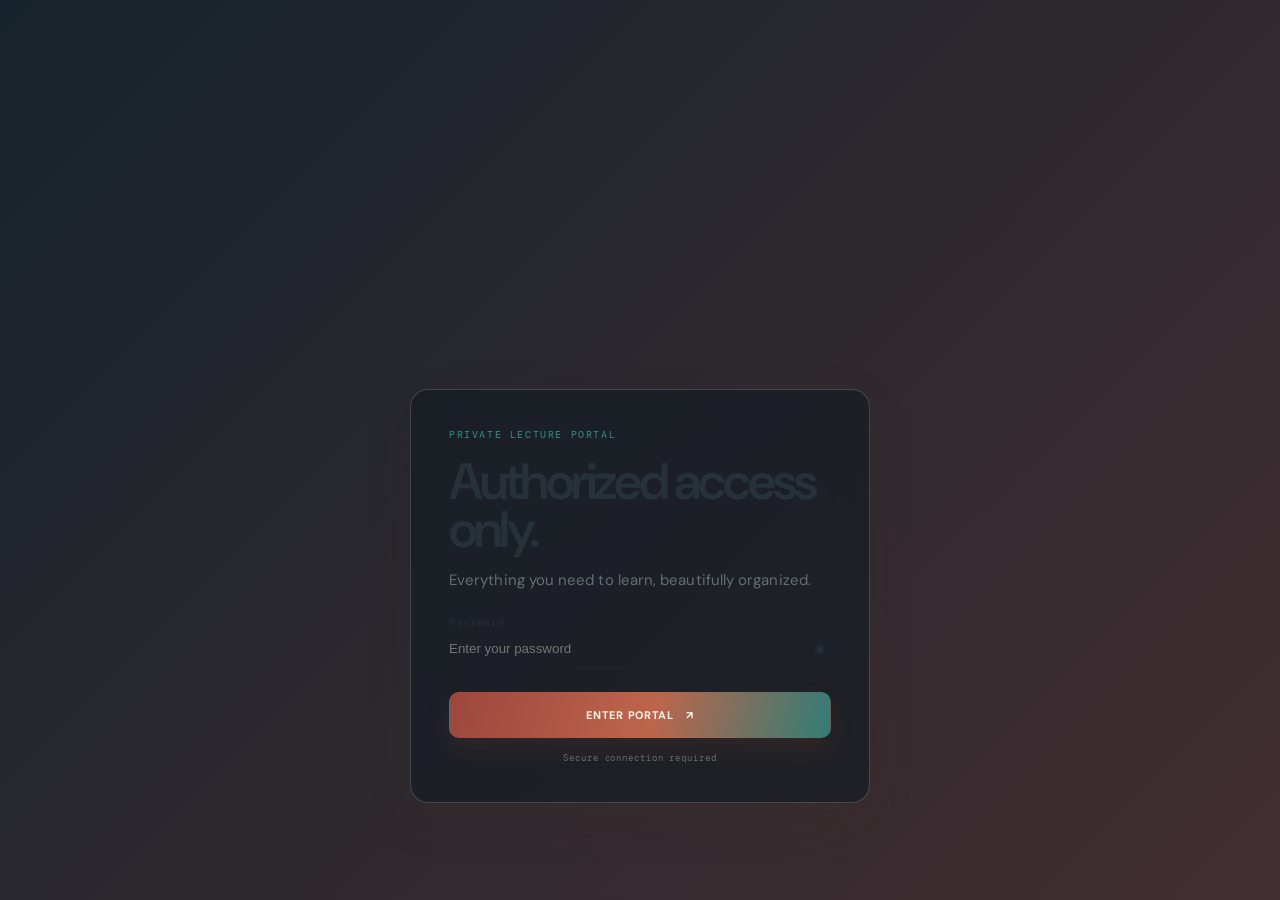
==== module-1.html @ 1e9fb11f "Add files via upload" ====
<!doctype html><html lang="en"><head><meta charset="utf-8"><meta name="viewport" content="width=device-width,initial-scale=1"><title>Module 1 — Lecture Hub</title><link rel="stylesheet" href="styles.css"></head><body data-category="MODULE 1"><nav class="nav"><a class="brand" href="index.html">LECTURE <i>HUB</i></a><button class="menu">☰</button><div class="nav-links"><a href="index.html">HOME</a><a class="active" href="module-1.html">MODULE 1</a><a href="module-2.html">MODULE 2</a><a href="module-3.html">MODULE 3</a><a href="workshops.html">WORKSHOPS</a><a href="optional-classes.html">OPTIONAL</a><a href="notes.html">NOTES</a><a href="contact.html">CONTACT</a><a href="admin.html">ADMIN</a></div></nav><main><header class="page-hero"><span class="eyebrow">LECTURE ARCHIVE / 01</span><h1>MODULE 1</h1><p class="lede">Explore every session in this learning module.</p></header><section class="catalog-controls"><input id="search" placeholder="Search lectures, instructors, dates…"><select id="status"><option>ALL</option><option>LIVE</option><option>UPCOMING</option><option>NEW</option><option>ARCHIVED</option></select><select id="sort"><option>Newest</option><option>Oldest</option><option>Lecture Name</option><option>Instructor</option></select><span id="found" class="found">Loading lectures</span></section><section class="section"><div id="lecture-grid" class="lecture-grid"></div></section></main><script src="api.js"></script><script src="auth.js"></script><script src="animations.js"></script><script src="app.js"></script><script>document.querySelector('.menu').onclick=()=>document.querySelector('.nav').classList.toggle('open')</script></body></html>
---- styles.css ----
@import url('https://fonts.googleapis.com/css2?family=DM+Mono:wght@400;500&family=DM+Sans:opsz,wght@9..40,400;9..40,500;9..40,600;9..40,700&display=swap');

:root{--bg:#161d24;--surface:rgba(28,38,47,.78);--surface-strong:#202c36;--text:#f0eadf;--muted:#a7b0ae;--line:rgba(221,224,211,.13);--accent:#e4a05f;--accent-deep:#c76f4e;--sea:#78b8ac;--shadow:0 20px 60px rgba(4,10,15,.25);color-scheme:dark}
*{box-sizing:border-box}html{scroll-behavior:smooth;background:var(--bg)}body{margin:0;min-width:320px;background:radial-gradient(75rem 40rem at 100% -15%,rgba(91,147,139,.24),transparent 55%),radial-gradient(55rem 34rem at -8% 30%,rgba(197,111,78,.2),transparent 55%),var(--bg);color:var(--text);font:15px/1.55 'DM Sans',system-ui,sans-serif;letter-spacing:.005em}body:before{content:"";position:fixed;inset:0;z-index:-1;opacity:.07;pointer-events:none;background-image:linear-gradient(90deg,transparent 49px,rgba(255,255,255,.6) 50px),linear-gradient(transparent 49px,rgba(255,255,255,.6) 50px);background-size:50px 50px;mask-image:linear-gradient(to bottom,#000,transparent 75%)}body[data-theme=light]{--bg:#eee7dc;--surface:rgba(250,246,237,.68);--surface-strong:#f7efe5;--text:#26313a;--muted:#63706f;--line:rgba(38,49,58,.14);--accent:#bd654b;--accent-deep:#9d463d;--sea:#327d76;--shadow:0 18px 48px rgba(61,47,34,.12);color-scheme:light;background:radial-gradient(75rem 40rem at 100% -15%,rgba(104,173,159,.24),transparent 55%),radial-gradient(55rem 34rem at -8% 30%,rgba(230,144,102,.2),transparent 55%),var(--bg)}
a{color:inherit}.site{overflow:hidden}.nav{position:sticky;top:12px;z-index:20;width:min(1240px,calc(100% - 32px));height:62px;margin:0 auto -62px;padding:0 16px 0 20px;display:flex;align-items:center;gap:18px;border:1px solid var(--line);border-radius:16px;background:color-mix(in srgb,var(--surface) 86%,transparent);box-shadow:0 10px 34px rgba(5,10,14,.14);backdrop-filter:blur(18px) saturate(110%)}.brand{text-decoration:none;font-size:14px;font-weight:700;letter-spacing:.09em;white-space:nowrap}.brand i{color:var(--accent);font-style:normal}.nav-links{display:flex;align-items:center;justify-content:flex-end;gap:2px;margin-left:auto}.nav-links a{padding:8px 9px;border-radius:8px;color:var(--muted);font-size:10px;font-weight:700;letter-spacing:.075em;text-decoration:none;transition:color .2s ease,background .2s ease}.nav-links a:hover{color:var(--text);background:rgba(228,160,95,.1)}.nav-links a.active{color:var(--text);background:linear-gradient(105deg,rgba(228,160,95,.2),rgba(120,184,172,.14))}.menu{display:none;color:var(--text);border:0;background:transparent;font-size:23px;line-height:1;cursor:pointer}.theme-control{position:relative;margin-left:4px}.theme-toggle{width:34px;height:34px;display:grid;place-items:center;border:1px solid var(--line);border-radius:9px;background:transparent;color:var(--text);cursor:pointer}.theme-popover{display:none;position:absolute;right:0;top:42px;width:130px;padding:6px;border:1px solid var(--line);border-radius:11px;background:var(--surface-strong);box-shadow:var(--shadow)}.theme-control.open .theme-popover{display:grid;gap:2px}.theme-option{border:0;border-radius:7px;padding:9px;background:transparent;color:var(--muted);font:700 10px 'DM Sans';letter-spacing:.06em;text-align:left;cursor:pointer}.theme-option:hover,.theme-option.active{background:rgba(228,160,95,.13);color:var(--text)}
.hero{position:relative;min-height:min(770px,100svh);padding:145px max(7vw,32px) 95px;display:grid;align-content:center;overflow:hidden}.hero:before{content:"";position:absolute;right:-8vw;bottom:7%;width:min(48vw,610px);aspect-ratio:1;border-radius:48% 52% 43% 57%/58% 42% 58% 42%;background:linear-gradient(135deg,rgba(228,160,95,.42),rgba(120,184,172,.38));filter:blur(2px);opacity:.75;animation:drift 12s ease-in-out infinite}.hero:after{content:"";position:absolute;right:12%;bottom:19%;width:clamp(130px,17vw,240px);aspect-ratio:1;border:1px solid rgba(240,234,223,.25);border-radius:50%;box-shadow:0 0 0 28px rgba(240,234,223,.04),0 0 0 57px rgba(240,234,223,.025)}.hero-content{position:relative;z-index:1;max-width:760px}.reveal{animation:rise .65s cubic-bezier(.22,.7,.2,1) both}.eyebrow{display:block;color:var(--sea);font:500 10px 'DM Mono',monospace;letter-spacing:.16em}.hero h1,h1,h2{margin:0;font-family:'DM Sans',system-ui,sans-serif;font-weight:600;letter-spacing:-.06em}.hero h1{margin-top:20px;font-size:clamp(4.3rem,11vw,9rem);line-height:.82}.hero p,.lede{max-width:520px;margin:24px 0 0;color:var(--muted);font-size:18px;line-height:1.7}.hero-actions,.resource-card>div,.contact-actions{display:flex;flex-wrap:wrap;gap:10px;margin-top:32px}.button{display:inline-flex;align-items:center;justify-content:center;gap:12px;min-height:46px;padding:0 17px;border:1px solid var(--line);border-radius:10px;background:rgba(255,255,255,.03);color:var(--text);font:700 11px 'DM Sans';letter-spacing:.065em;text-decoration:none;cursor:pointer;transition:transform .2s ease,box-shadow .2s ease,border-color .2s ease}.button.primary{border-color:transparent;background:linear-gradient(105deg,var(--accent-deep),var(--accent) 53%,var(--sea));color:#fff7ed;box-shadow:0 12px 22px rgba(116,67,44,.2)}.button:hover{transform:translateY(-2px);border-color:rgba(228,160,95,.5);box-shadow:0 12px 22px rgba(10,20,23,.18)}.ink{display:none}.hero-orbit{position:absolute;right:max(7vw,32px);bottom:17%;z-index:1;max-width:170px;color:var(--muted);font:10px/1.55 'DM Mono';letter-spacing:.1em}.hero-scroll{position:absolute;left:max(7vw,32px);bottom:33px;color:var(--muted);font:10px 'DM Mono';letter-spacing:.14em}.announcement{width:min(1120px,calc(100% - 64px));margin:0 auto;padding:13px 16px;display:flex;gap:14px;border:1px solid var(--line);border-radius:12px;background:rgba(120,184,172,.08);color:var(--muted)}.announcement b{color:var(--sea);font-size:11px}.stats{width:min(1120px,calc(100% - 64px));margin:0 auto;padding:32px 0 82px;display:grid;grid-template-columns:repeat(4,1fr);gap:12px}.stats div{padding:22px;border:1px solid var(--line);border-radius:14px;background:var(--surface);box-shadow:var(--shadow);backdrop-filter:blur(14px)}.stats strong{display:block;font-size:clamp(2.2rem,4vw,3.2rem);line-height:1;font-weight:600;letter-spacing:-.06em}.stats span{display:block;margin-top:9px;color:var(--muted);font:500 9px 'DM Mono';letter-spacing:.12em}
.section{padding:80px max(7vw,32px)}.section-head{display:flex;align-items:end;justify-content:space-between;margin-bottom:30px}.section-head h2{margin-top:7px;font-size:clamp(2.1rem,4vw,4rem);line-height:.95}.all-link{color:var(--accent);font-size:11px;font-weight:700;letter-spacing:.09em}.page-hero{padding:145px max(7vw,32px) 55px;border-bottom:1px solid var(--line);background:radial-gradient(45rem 26rem at 86% -30%,rgba(120,184,172,.22),transparent 70%)}.page-hero h1{margin-top:14px;font-size:clamp(3.4rem,8vw,7rem);line-height:.9}.catalog-controls{display:flex;align-items:center;gap:10px;flex-wrap:wrap;padding:18px max(7vw,32px);border-bottom:1px solid var(--line);background:rgba(19,28,35,.3);backdrop-filter:blur(12px)}.catalog-controls input,.catalog-controls select,.settings-grid input{height:44px;padding:0 13px;border:1px solid var(--line);border-radius:9px;background:var(--surface);color:var(--text);font:13px 'DM Sans';outline:0}.catalog-controls input{min-width:230px;flex:1}.catalog-controls input:focus,.catalog-controls select:focus,.settings-grid input:focus{border-color:var(--accent);box-shadow:0 0 0 3px rgba(228,160,95,.14)}.found{margin-left:auto;color:var(--muted);font:10px 'DM Mono';letter-spacing:.08em}.lecture-grid{display:grid;grid-template-columns:repeat(3,minmax(0,1fr));gap:16px}.lecture-card{min-height:288px;padding:21px;display:flex;flex-direction:column;justify-content:space-between;border:1px solid var(--line);border-radius:15px;background:var(--surface);box-shadow:0 12px 34px rgba(4,12,15,.11);transition:transform .22s ease,border-color .22s ease,box-shadow .22s ease}.lecture-card:hover{transform:translateY(-4px);border-color:rgba(228,160,95,.4);box-shadow:0 20px 42px rgba(4,12,15,.17)}.card-top{display:flex;align-items:center;justify-content:space-between;gap:10px;color:var(--sea);font:500 9px 'DM Mono';letter-spacing:.11em}.status{padding:4px 7px;border:1px solid var(--line);border-radius:100px;color:var(--muted);font-size:8px}.status.live{background:rgba(90,174,138,.16);color:#9bd8b9}.status.new,.status.upcoming{background:rgba(228,160,95,.14);color:#f3c38e}.lecture-card h3{margin:25px 0;font-size:25px;line-height:1.04;letter-spacing:-.045em}.lecture-card dl{margin:0;padding-top:14px;border-top:1px solid var(--line);display:grid;gap:9px}.lecture-card dl div{display:grid;grid-template-columns:82px 1fr;gap:8px}.lecture-card dt{color:var(--muted);font:9px 'DM Mono';letter-spacing:.1em}.lecture-card dd{margin:0;font-size:12px;font-weight:600}.access{margin-top:18px;display:flex;justify-content:space-between;color:var(--accent);font-size:10px;font-weight:700;letter-spacing:.1em;text-decoration:none}.access b{font-size:16px;line-height:.7}.unavailable{opacity:.5}.empty-state{grid-column:1/-1;padding:75px 20px;text-align:center}.empty-state b{font-size:42px;color:var(--accent)}.empty-state h3{font-size:14px;letter-spacing:.1em}.empty-state p{color:var(--muted)}
.dynamic{min-height:70vh;padding:145px max(12vw,32px) 90px}.dynamic h1{margin-top:14px;font-size:clamp(3.2rem,7vw,6rem);line-height:.9}.resource-stack{display:grid;gap:16px;max-width:820px;margin-top:42px}.resource-card,.contact-card,.support-card{padding:32px;border:1px solid var(--line);border-radius:16px;background:var(--surface);box-shadow:var(--shadow);backdrop-filter:blur(14px)}.resource-card>span,.resource-card label,.support-card>span{color:var(--sea);font:10px 'DM Mono';letter-spacing:.14em}.resource-card h2,.contact-card h2,.support-card h2{margin:14px 0 20px;font-size:clamp(1.7rem,3vw,2.5rem);line-height:1}.resource-card p,.support-card p{color:var(--muted);line-height:1.7}.resource-card code{display:block;margin:9px 0 22px;color:var(--text);font:15px 'DM Mono';word-break:break-word}.contact-card p{color:var(--muted);font-size:16px}.support-card{background:linear-gradient(135deg,rgba(199,111,78,.2),rgba(120,184,172,.14)),var(--surface)}.footer{margin-top:20px;padding:55px max(7vw,32px);display:grid;grid-template-columns:2fr 1fr 1fr;gap:28px;border-top:1px solid var(--line);background:rgba(8,14,19,.24)}.footer p,.footer a{color:var(--muted);font-size:12px;line-height:2;text-decoration:none}.footer b{font-size:10px;letter-spacing:.13em}.access-gate{position:fixed;inset:0;z-index:100;display:grid;place-items:center;padding:24px;background:linear-gradient(135deg,#17232c,#422e31);color:var(--text)}.gate-card{width:min(460px,100%);padding:38px;border:1px solid rgba(255,255,255,.18);border-radius:18px;background:rgba(19,28,35,.64);box-shadow:var(--shadow);backdrop-filter:blur(18px)}.gate-card h1{margin-top:17px;font-size:3.2rem;line-height:.94}.gate-card p{color:var(--muted)}.gate-card label{display:block;margin:24px 0 15px;font:10px 'DM Mono';letter-spacing:.1em}.gate-card label span{display:flex;border-bottom:1px solid var(--line)}.gate-card input{width:100%;padding:12px 0;border:0;background:transparent;color:var(--text);outline:0}.show-password{border:0;background:none;color:var(--text)}.gate-card .button{width:100%;margin-top:8px}.gate-status{display:block;margin-top:14px;color:var(--muted);text-align:center;font:9px 'DM Mono';letter-spacing:.1em}.maintenance{min-height:100vh;display:grid;place-content:center;padding:30px;text-align:center}.maintenance h1{margin-top:14px;font-size:clamp(3rem,8vw,7rem);line-height:.9}.admin-overview{padding:130px max(7vw,32px) 42px;background:linear-gradient(135deg,#253943,#3d2933)}.admin-head h1{margin-top:14px;font-size:4rem}.stat-grid{display:grid;grid-template-columns:repeat(3,1fr);gap:12px;margin-top:30px}.stat-grid div{padding:20px;border:1px solid var(--line);border-radius:12px;background:rgba(10,18,22,.15)}.stat-grid span{color:var(--muted);font:9px 'DM Mono';letter-spacing:.1em}.stat-grid b{display:block;margin-top:7px;font-size:30px}.admin-section{padding:55px max(7vw,32px)}.admin-section h2{font-size:2rem}.log-table{overflow:auto;border:1px solid var(--line);border-radius:12px;background:var(--surface)}table{width:100%;border-collapse:collapse;font-size:11px}th,td{padding:13px;text-align:left;white-space:nowrap;border-bottom:1px solid var(--line)}th{color:var(--muted);font:9px 'DM Mono';letter-spacing:.1em}.settings-grid{display:grid;grid-template-columns:repeat(2,1fr);gap:14px;margin:24px 0}.settings-grid label{font:10px 'DM Mono';letter-spacing:.08em}.settings-grid input{display:block;width:100%;margin-top:7px}.skeleton{pointer-events:none}.skeleton i{display:block;width:80%;height:12px;background:linear-gradient(90deg,transparent,rgba(255,255,255,.16),transparent);background-size:300% 100%;animation:shimmer 1.5s infinite}.skeleton i:nth-child(2){width:100%;height:50px;margin:25px 0}@keyframes rise{from{opacity:0;transform:translateY(14px)}to{opacity:1;transform:none}}@keyframes drift{50%{transform:translate(-2%,4%) rotate(8deg)}}@keyframes shimmer{to{background-position:-300% 0}}
@media(max-width:950px){.nav-links a{padding:8px 6px;font-size:9px}.lecture-grid{grid-template-columns:repeat(2,minmax(0,1fr))}.hero:after{display:none}}@media(max-width:760px){.nav{width:calc(100% - 20px);top:10px;height:56px;margin-bottom:-56px}.menu{display:block;margin-left:auto}.nav-links{display:none}.nav.open .nav-links{position:absolute;top:62px;right:0;width:230px;padding:10px;display:grid;justify-items:stretch;border:1px solid var(--line);border-radius:12px;background:var(--surface-strong);box-shadow:var(--shadow)}.nav.open .nav-links a{padding:11px}.theme-control{margin-left:0}.hero{min-height:680px;padding:125px 28px 72px}.hero h1{font-size:clamp(4rem,19vw,6.5rem)}.hero-orbit{display:none}.hero-scroll{left:28px}.stats{width:calc(100% - 40px);padding:28px 0 55px;grid-template-columns:repeat(2,1fr)}.page-hero{padding:115px 28px 46px}.catalog-controls,.section{padding-left:28px;padding-right:28px}.dynamic{padding:115px 28px 65px}.footer{grid-template-columns:1fr 1fr;padding:45px 28px}.admin-overview{padding:115px 28px 36px}.admin-section{padding:45px 28px}.stat-grid{grid-template-columns:repeat(2,1fr)}}@media(max-width:500px){.lecture-grid,.settings-grid,.footer{grid-template-columns:1fr}.catalog-controls input{min-width:100%}.catalog-controls select{flex:1;min-width:0}.found{width:100%;margin:5px 0 0}.stats{gap:9px}.stats div{padding:17px}.stats strong{font-size:2rem}.resource-card,.contact-card,.support-card{padding:24px}.button{width:100%}.hero-actions{width:100%}}
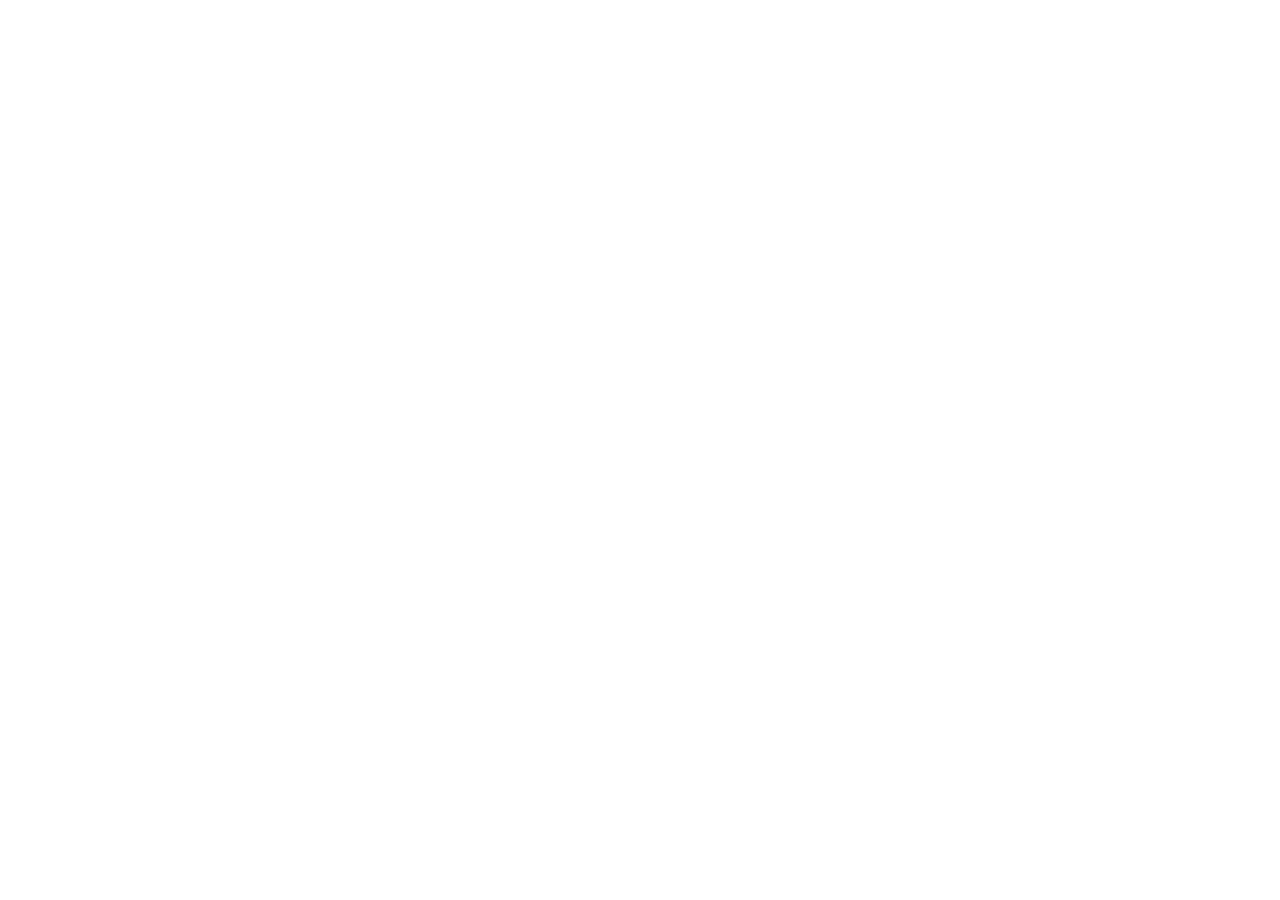
==== commit bdfcf8cf: "Update module-1.html" ====
--- a/module-1.html
+++ b/module-1.html
@@ -1 +1,1345 @@
-<!doctype html><html lang="en"><head><meta charset="utf-8"><meta name="viewport" content="width=device-width,initial-scale=1"><title>Module 1 — Lecture Hub</title><link rel="stylesheet" href="styles.css"></head><body data-category="MODULE 1"><nav class="nav"><a class="brand" href="index.html">LECTURE <i>HUB</i></a><button class="menu">☰</button><div class="nav-links"><a href="index.html">HOME</a><a class="active" href="module-1.html">MODULE 1</a><a href="module-2.html">MODULE 2</a><a href="module-3.html">MODULE 3</a><a href="workshops.html">WORKSHOPS</a><a href="optional-classes.html">OPTIONAL</a><a href="notes.html">NOTES</a><a href="contact.html">CONTACT</a><a href="admin.html">ADMIN</a></div></nav><main><header class="page-hero"><span class="eyebrow">LECTURE ARCHIVE / 01</span><h1>MODULE 1</h1><p class="lede">Explore every session in this learning module.</p></header><section class="catalog-controls"><input id="search" placeholder="Search lectures, instructors, dates…"><select id="status"><option>ALL</option><option>LIVE</option><option>UPCOMING</option><option>NEW</option><option>ARCHIVED</option></select><select id="sort"><option>Newest</option><option>Oldest</option><option>Lecture Name</option><option>Instructor</option></select><span id="found" class="found">Loading lectures</span></section><section class="section"><div id="lecture-grid" class="lecture-grid"></div></section></main><script src="api.js"></script><script src="auth.js"></script><script src="animations.js"></script><script src="app.js"></script><script>document.querySelector('.menu').onclick=()=>document.querySelector('.nav').classList.toggle('open')</script></body></html>
+<!DOCTYPE html>
+<html lang="en" class="dark">
+  <!-- <html lang="en" class="dark"> — uncomment for dark-by-default (replace the tag above; `dark` is a Tailwind variant, never `@apply` it) -->
+  <head>
+    <script type="module">
+      import { injectIntoGlobalHook } from &#34;/@react-refresh&#34;;
+injectIntoGlobalHook(window);
+window.$RefreshReg$ = () =&gt; {};
+window.$RefreshSig$ = () =&gt; (type) =&gt; type;
+    </script>
+    <script type="module" src="/@vite/client">
+    </script>
+    <meta charset="UTF-8" />
+    <link rel="icon" type="image/svg+xml" href="/favicon.svg" />
+    <link rel="icon" href="/favicon.ico" sizes="any" />
+    <link rel="icon" type="image/png" sizes="32x32" href="/favicon-32x32.png" />
+    <link rel="icon" type="image/png" sizes="16x16" href="/favicon-16x16.png" />
+    <link rel="apple-touch-icon" sizes="180x180" href="/apple-touch-icon.png" />
+    <meta name="viewport" content="width=device-width, initial-scale=1.0" />
+    <meta name="description" content="A focused learning library for every lecture and resource." />
+    <title>
+      Lecture Hub — Private Portal
+    </title>
+    <script>
+      if(window.self!==window.top){
+  var s=document.createElement(&#34;script&#34;);s.src=&#34;/visual-edit-overlay.js&#34;;document.head.appendChild(s);
+  window.tailwind=window.tailwind||{};tailwind.config={corePlugins:{preflight:false}};var t=document.createElement(&#34;script&#34;);t.src=&#34;https://cdn.tailwindcss.com&#34;;document.head.appendChild(t);
+}
+    </script>
+    <script data-emergent-overlay="">
+      /* Emergent preview error overlay. Injected inline by plugins/emergent-overlay.
+   Classic script on purpose: it must run even when the whole module graph fails. */
+(function () {
+  &#34;use strict&#34;;
+  if (window.__EMERGENT_OVERLAY__) return;
+  window.__EMERGENT_OVERLAY__ = true;
+  window.__EMERGENT_OVERLAY_STATE__ = {
+    visible: false,
+    errors: [],
+    get splash() {
+      return !!document.querySelector(&#34;[data-emergent-splash]&#34;);
+    },
+  };
+
+  var BASE = &#34;/&#34;;
+  var HMR_ENABLED = true;
+  var ROOT = &#34;/app/frontend&#34;;
+  var RRWEB_MODE = &#34;buffer&#34;;
+  // &#34;hot&#34; = vite custom-event channel; &#34;http&#34; = token-authenticated POSTs (craco/webpack).
+  var TRANSPORT = &#34;hot&#34;;
+  var TOKEN = &#34;&#34;;
+  // The bug FAB is a product surface with its own knob — recording and reporting
+  // work headlessly without it.
+  var FAB_MODE = &#34;off&#34;;
+  var MAX_ERRORS = 20;
+
+  var KINDS = {
+    compile: { badge: &#34;Build error&#34;, tone: &#34;warn&#34;, headline: &#34;The latest code change didn&#39;t compile&#34; },
+    runtime: { badge: &#34;Runtime error&#34;, tone: &#34;err&#34;, headline: &#34;The app hit an error while running&#34; },
+    rejection: { badge: &#34;Unhandled rejection&#34;, tone: &#34;err&#34;, headline: &#34;A background operation failed&#34; },
+    resource: { badge: &#34;Load failure&#34;, tone: &#34;neutral&#34;, headline: &#34;Part of the app failed to load&#34; },
+  };
+
+  // If overlay code itself ever throws, disable the overlay permanently rather than
+  // risk an error-event feedback loop or any interference with the host app.
+  var defused = false;
+  function safely(fn) {
+    return function () {
+      if (defused) return;
+      try {
+        return fn.apply(this, arguments);
+      } catch (e) {
+        defused = true;
+        try {
+          console.warn(&#34;[emergent-overlay] disabled after internal error:&#34;, e);
+        } catch (e2) {
+          /* stay silent */
+        }
+      }
+    };
+  }
+
+  // Not the app&#39;s fault: our own capture layer, browser extensions, opaque cross-origin scripts.
+  var FOREIGN_RE = /\/__emergent_overlay__\/|\/_emergent\/|(?:chrome|moz|safari-web|safari)-extension:\/\//;
+  function isForeign(file, stack) {
+    if (FOREIGN_RE.test(String(file || &#34;&#34;))) return true;
+    var lines = String(stack || &#34;&#34;).split(&#34;\n&#34;);
+    for (var i = 0; i &lt; lines.length; i++) {
+      if (/:\d+:\d+/.test(lines[i])) return FOREIGN_RE.test(lines[i]); // first real frame decides
+    }
+    return false;
+  }
+  function isCrossOrigin(url) {
+    try {
+      return new URL(url, location.href).origin !== location.origin;
+    } catch (e) {
+      return false; // unparsable → keep treating it as the app&#39;s
+    }
+  }
+  // Browser/OS-injected noise, never the app&#39;s own code: Safari &amp; iOS password
+  // autofill (_AutofillCallbackHandler, thrown against index.html), a clipboard
+  // write/read blocked for want of a user gesture (fires in headless/automation
+  // and on locked-down browsers), Chromium&#39;s internal &#34;report this bug&#34; string, and
+  // the ResizeObserver &#34;loop completed / limit exceeded&#34; notice (the browser defers
+  // those notifications to the next frame; nothing is lost). None is an app render
+  // bug, so none should card the app or 503 /health.
+  var BROWSER_NOISE_RE = /_AutofillCallbackHandler|report this bug to chromium|clipboard[\s\S]{0,60}(?:permission denied|not\s*allowed)|ResizeObserver loop/i;
+  function isBrowserNoise(message) {
+    return BROWSER_NOISE_RE.test(String(message || &#34;&#34;));
+  }
+  function ignored(what, detail) {
+    try {
+      console.debug(&#34;[emergent-overlay] ignored non-app error (&#34; + what + &#34;):&#34;, detail);
+    } catch (e) {
+      /* stay silent */
+    }
+  }
+
+  var errors = [];
+  var current = 0;
+  var dismissed = false;
+  var ui = null;
+
+  function stripAnsi(s) {
+    return s ? String(s).replace(/\u001b\[[0-9;]*m/g, &#34;&#34;) : &#34;&#34;;
+  }
+
+  function shortFile(f) {
+    if (!f) return &#34;&#34;;
+    f = String(f).split(&#34;?&#34;)[0];
+    if (ROOT &amp;&amp; f.indexOf(ROOT) === 0) f = f.slice(ROOT.length).replace(/^\//, &#34;&#34;);
+    f = f.replace(location.origin, &#34;&#34;).replace(/^\//, &#34;&#34;);
+    // inline &lt;script&gt; errors report the page URL as filename; name the served document
+    // (line numbers refer to the served HTML, which includes injected scripts)
+    if (f === &#34;&#34;) return &#34;index.html&#34;;
+    return f;
+  }
+
+  function describe(v) {
+    if (v instanceof Error) return v.message;
+    if (typeof v === &#34;string&#34;) return v;
+    try {
+      return JSON.stringify(v).slice(0, 500);
+    } catch (e) {
+      return String(v);
+    }
+  }
+
+  // Beacon current error state to the plugin so /__emergent_overlay__/health
+  // (the probe API) can see runtime errors; heartbeat keeps it fresh, silence expires it.
+  // stock-splash detection: the template Home.tsx carries data-emergent-splash on its root
+  function splashVisible() {
+    try {
+      return !!document.querySelector(&#34;[data-emergent-splash]&#34;);
+    } catch (e) {
+      return false;
+    }
+  }
+
+  var heartbeat = null;
+  var seqCounter = 0;
+  // Reports + resolution ride Vite&#39;s token-authenticated hot channel (no open HTTP
+  // write endpoints). Queued until the hot context connects; flushed on ready.
+  var hotRef = null;
+  var hotQueue = [];
+  // With hot transport but HMR disabled the channel can never open: senders are dropped
+  // instead of queued forever (each dump closure retains a full buffer copy).
+  var hotDead = TRANSPORT === &#34;hot&#34; &amp;&amp; !HMR_ENABLED;
+  function whenHot(fn) {
+    if (hotRef) fn(hotRef);
+    else if (!hotDead) {
+      if (hotQueue.length &gt;= 50) hotQueue.shift(); // bound retained closures while connecting
+      hotQueue.push(fn);
+    }
+  }
+  function hotReady(hot) {
+    hotRef = hot;
+    var q = hotQueue.splice(0);
+    for (var i = 0; i &lt; q.length; i++) {
+      try {
+        q[i](hot);
+      } catch (e) {
+        /* queued sender failed — drop it */
+      }
+    }
+  }
+  // stable per-tab across reloads, so a recovered tab&#39;s empty beacon clears its own slot
+  var PAGE_ID = (function () {
+    try {
+      var key = &#34;__emergent_overlay_page_id__&#34;;
+      var id = sessionStorage.getItem(key) || Math.random().toString(36).slice(2, 10);
+      // claim the id: a duplicated tab copies sessionStorage, so leave it absent while
+      // this document is alive and restore it on pagehide for same-tab reloads
+      sessionStorage.removeItem(key);
+      window.addEventListener(&#34;pagehide&#34;, function () {
+        try {
+          sessionStorage.setItem(key, id);
+        } catch (e) {
+          /* storage gone — next load mints a fresh id; TTL reaps the old slot */
+        }
+      });
+      return id;
+    } catch (e) {
+      return Math.random().toString(36).slice(2, 10);
+    }
+  })();
+  function sendReport() {
+    var splash = splashVisible();
+    var payload = {
+      page: PAGE_ID,
+      seq: Date.now() * 1000 + (seqCounter = (seqCounter + 1) % 1000),
+      url: location.pathname,
+      splash: splash,
+      errors: errors.map(function (e) {
+        return { kind: e.kind, message: String(e.message).slice(0, 500), file: e.file, count: e.count, replay: e.replayFile || null };
+      }),
+    };
+    whenHot(function (hot) {
+      try {
+        hot.send(&#34;emergent-overlay:report&#34;, payload);
+      } catch (e) {
+        /* report is best-effort */
+      }
+    });
+    // heartbeat while there is anything the probe needs to see stay fresh
+    var active = errors.length &gt; 0 || splash;
+    if (active &amp;&amp; !heartbeat) heartbeat = setInterval(sendReport, 15000);
+    if (!active &amp;&amp; heartbeat) {
+      clearInterval(heartbeat);
+      heartbeat = null;
+    }
+  }
+
+  // splash renders after React mounts (post boot-beacon) and can appear/vanish on SPA
+  // navigations — re-report on load, history changes, and shortly after boot.
+  window.addEventListener(&#34;load&#34;, sendReport);
+  window.addEventListener(&#34;popstate&#34;, function () {
+    setTimeout(sendReport, 800);
+  });
+  var origPushState = history.pushState;
+  history.pushState = function () {
+    var r = origPushState.apply(this, arguments);
+    setTimeout(sendReport, 800);
+    return r;
+  };
+  setTimeout(sendReport, 1500);
+
+  // JS templates report via the CDN ln.js &#34;preview-logger&#34; protocol; emit the same shape
+  // so the E1ectron preview panel handles farm-ts errors through its existing pipeline.
+  var LN_TYPES = {
+    compile: { type: &#34;buildError&#34;, category: &#34;build&#34; },
+    runtime: { type: &#34;runtimeError&#34;, category: &#34;runtime&#34; },
+    rejection: { type: &#34;promiseRejection&#34;, category: &#34;runtime&#34; },
+    resource: { type: &#34;resourceError&#34;, category: &#34;resource&#34; },
+  };
+  function notifyParent(err) {
+    try {
+      if (window.parent &amp;&amp; window.parent !== window) {
+        window.parent.postMessage(
+          { type: &#34;emergent:preview-error&#34;, kind: err.kind, message: err.message, file: err.file },
+          &#34;*&#34;
+        );
+        var ln = LN_TYPES[err.kind] || LN_TYPES.runtime;
+        window.parent.postMessage(
+          {
+            source: &#34;preview-logger&#34;,
+            // provenance: lets the preview panel scope UI (fix-it chip) to overlay-equipped
+            // pods, distinct from the CDN emergent-main.js stream in JS templates
+            via: &#34;emergent-overlay&#34;,
+            template: &#34;farm-ts&#34;,
+            type: ln.type,
+            category: ln.category,
+            severity: &#34;error&#34;,
+            data: { message: err.message, stack: err.stack, filename: err.file, frame: err.frame },
+            timestamp: new Date().toISOString(),
+          },
+          &#34;*&#34;
+        );
+      }
+    } catch (e) {
+      /* cross-origin parent — ignore */
+    }
+  }
+
+  function addError(e) {
+    e.count = 1;
+    for (var i = 0; i &lt; errors.length; i++) {
+      var x = errors[i];
+      if (x.kind === e.kind &amp;&amp; x.message === e.message &amp;&amp; x.file === e.file) {
+        x.count++;
+        if (e.stack) x.stack = e.stack;
+        sendReport();
+        render();
+        return;
+      }
+    }
+    if (e.kind === &#34;compile&#34;) {
+      // one live build error per file: the server&#39;s latest wins
+      errors = errors.filter(function (x) {
+        return x.kind !== &#34;compile&#34; || x.file !== e.file;
+      });
+    }
+    errors.push(e);
+    if (errors.length &gt; MAX_ERRORS) errors.shift();
+    current = errors.length - 1;
+    if (e.kind === &#34;resource&#34;) {
+      // a build error explains the load failure — keep focus on it
+      for (var j = 0; j &lt; errors.length; j++) if (errors[j].kind === &#34;compile&#34;) current = j;
+    }
+    dismissed = false;
+    if ((e.kind === &#34;runtime&#34; || e.kind === &#34;rejection&#34;) &amp;&amp; Date.now() - lastDumpAt &gt; 30000) {
+      lastDumpAt = Date.now();
+      // Fires in every mode (without the recorder it is a stack-only crash report), and
+      // waits out sourcemap resolution (2s timeout) so it carries resolved coordinates.
+      setTimeout(safely(function () {
+        dumpReplay(
+          &#34;crash&#34;,
+          &#34;&#34;,
+          {
+            kind: e.kind,
+            message: String(e.message).slice(0, 300),
+            file: e.file,
+            stack: e.stack ? String(e.stack).slice(0, 4000) : null,
+            frame: e.frame || null,
+          },
+          function (file) {
+            if (file) {
+              e.replayFile = file;
+              sendReport();
+            }
+          }
+        );
+      }), 2500);
+    }
+    if ((e.kind === &#34;runtime&#34; || e.kind === &#34;rejection&#34;) &amp;&amp; e.stack) {
+      // parent gets ONE message with the best coordinates available: wait for sourcemap
+      // resolution (bounded), then notify
+      var notified = false;
+      var notifyOnce = function () {
+        if (!notified) {
+          notified = true;
+          notifyParent(e);
+        }
+      };
+      setTimeout(notifyOnce, 1500);
+      resolveRuntimeError(e, notifyOnce);
+    } else {
+      notifyParent(e);
+    }
+    sendReport();
+    render();
+  }
+
+  // Server rewrites the stack to original source positions (sourcemaps live in Vite&#39;s
+  // module graph) and replies over the hot channel — browser stacks point at
+  // transformed modules.
+  var resolveIdSeq = 0;
+  var pendingResolves = {};
+  function resolveRuntimeError(e, onSettled) {
+    if (e.resolvedRequested || !e.stack) {
+      if (onSettled) onSettled();
+      return;
+    }
+    e.resolvedRequested = true;
+    var id = &#34;r&#34; + ++resolveIdSeq;
+    var done = false;
+    pendingResolves[id] = function (d) {
+      if (done) return;
+      done = true;
+      delete pendingResolves[id];
+      if (d.stack) e.stack = d.stack;
+      if (d.file) e.file = d.file;
+      if (d.frame &amp;&amp; !e.frame) e.frame = d.frame;
+      sendReport();
+      render();
+      if (onSettled) onSettled();
+    };
+    setTimeout(function () {
+      if (!done) {
+        done = true;
+        delete pendingResolves[id];
+        if (onSettled) onSettled();
+      }
+    }, 2000);
+    whenHot(function (hot) {
+      try {
+        hot.send(&#34;emergent-overlay:resolve&#34;, { id: id, stack: e.stack });
+      } catch (err2) {
+        /* resolution is best-effort */
+      }
+    });
+  }
+
+  function clearCompileErrors(shouldClear) {
+    errors = errors.filter(function (x) {
+      if (x.kind !== &#34;compile&#34;) return true;
+      return shouldClear ? !shouldClear(x) : false;
+    });
+    if (current &gt;= errors.length) current = Math.max(0, errors.length - 1);
+    sendReport();
+    render();
+  }
+
+  // ---- black box (RRWEB_MODE === &#34;buffer&#34;): rolling rrweb ring buffer in memory.
+  // Nothing leaves the page until an error fires or the user clicks the bug button;
+  // dumps go over the hot channel to .emergent/recordings/ in the workspace.
+  var IS_EMBEDDED = (function () {
+    try {
+      return window.parent &amp;&amp; window.parent !== window;
+    } catch (e) {
+      return true;
+    }
+  })();
+  // Ring of finished checkout windows (oldest first) + the live one. Users fiddle for
+  // minutes before filing a report, so 2 windows (30-60s) lost the repro; keep ~5.
+  var RETAIN_WINDOWS = 5; // incl. the live window ≈ 2-2.5 min at 30s checkouts
+  var RETAIN_BYTES = 4 * 1024 * 1024; // circuit breaker for mutation-storm apps; server cap is 8MB
+  var bufWindows = [];
+  var bufCur = [];
+  var bufCurBytes = 0;
+  var lastForcedCheckout = 0;
+  var lastDumpAt = 0;
+  var replaySeq = 0;
+  var pendingReplays = {};
+
+  function startBlackBox() {
+    if (RRWEB_MODE !== &#34;buffer&#34; || hotDead) return; // no channel to flush to: no recorder, no button
+    var tries = 0;
+    var timer = setInterval(function () {
+      if (window.rrweb &amp;&amp; window.rrweb.record) {
+        clearInterval(timer);
+        try {
+          window.rrweb.record({
+            emit: safely(function (event, isCheckout) {
+              if (isCheckout) {
+                bufWindows.push({ events: bufCur, bytes: bufCurBytes });
+                bufCur = [];
+                bufCurBytes = 0;
+                // Evict whole windows only — each starts with its own FullSnapshot, so
+                // any retained suffix stays a self-contained, replayable stream.
+                while (bufWindows.length &gt; RETAIN_WINDOWS - 1) bufWindows.shift();
+                var total = bufCurBytes;
+                for (var i = 0; i &lt; bufWindows.length; i++) total += bufWindows[i].bytes;
+                while (total &gt; RETAIN_BYTES &amp;&amp; bufWindows.length) {
+                  total -= bufWindows[0].bytes;
+                  bufWindows.shift();
+                }
+              }
+              var size;
+              try {
+                size = JSON.stringify(event).length;
+              } catch (e) {
+                size = 1024;
+              }
+              bufCur.push(event);
+              bufCurBytes += size;
+              if (bufCur.length &gt; 1500) {
+                var drop = bufCur.length - 1500;
+                // proportional estimate: per-event sizes aren&#39;t stored
+                bufCurBytes = Math.max(0, Math.round(bufCurBytes * (1 - drop / bufCur.length)));
+                bufCur.splice(0, drop);
+              }
+              // Byte-bound the LIVE window too: force a checkout at half the cap so
+              // mutation-heavy apps rotate instead of growing one unbounded window.
+              // Rate-limited: each forced checkout costs a full snapshot.
+              if (bufCurBytes &gt; RETAIN_BYTES / 2 &amp;&amp; Date.now() - lastForcedCheckout &gt; 5000) {
+                lastForcedCheckout = Date.now();
+                try {
+                  window.rrweb.record.takeFullSnapshot(true);
+                } catch (e2) {
+                  /* rotation is best-effort */
+                }
+              }
+              // Last resort (e.g. one event bigger than the cap): drop history, keep going.
+              if (bufCurBytes &gt; RETAIN_BYTES) bufWindows = [];
+            }),
+            checkoutEveryNms: 30000,
+            maskAllInputs: true,
+          });
+          // FAB only once the recorder is live: a bug button that cannot capture the session is a half-promise
+          renderBugFab();
+        } catch (e) {
+          /* recorder must never break the app */
+        }
+      } else if (++tries &gt; 40) {
+        clearInterval(timer);
+        try {
+          console.info(&#34;[emergent-overlay] session recorder did not load (content blocker?) — crash reports will be stack-only&#34;);
+        } catch (e) {
+          /* console may be missing */
+        }
+      }
+    }, 250);
+  }
+
+  // kind: &#34;crash&#34; | &#34;user-report&#34;. onDone(fileOrNull).
+  function dumpReplay(kind, note, errorSummary, onDone) {
+    if (hotDead) {
+      if (onDone) onDone(null);
+      return;
+    }
+    var events = [];
+    for (var i = 0; i &lt; bufWindows.length; i++) events = events.concat(bufWindows[i].events);
+    events = events.concat(bufCur);
+    var id = &#34;d&#34; + ++replaySeq;
+    var done = false;
+    pendingReplays[id] = function (file) {
+      if (done) return;
+      done = true;
+      delete pendingReplays[id];
+      if (onDone) onDone(file);
+    };
+    setTimeout(function () {
+      if (!done) {
+        done = true;
+        delete pendingReplays[id];
+        if (onDone) onDone(null);
+      }
+    }, 4000);
+    whenHot(function (hot) {
+      try {
+        hot.send(&#34;emergent-overlay:crash-replay&#34;, {
+          id: id,
+          kind: kind,
+          note: note || &#34;&#34;,
+          url: location.pathname + location.search,
+          viewport: { w: window.innerWidth, h: window.innerHeight },
+          error: errorSummary || null,
+          recorder: RRWEB_MODE !== &#34;buffer&#34; ? &#34;off&#34; : window.rrweb ? &#34;on&#34; : &#34;blocked&#34;,
+          events: events,
+        });
+      } catch (e) {
+        /* dump is best-effort */
+      }
+    });
+  }
+
+  // ---- bug button: styled as a sibling of the builder&#39;s edit toolbar (visual-edit-v2 tokens).
+  // Embedded it prefills the chat (the user presses send); standalone nothing reaches the agent,
+  // so it saves to the workspace and offers a ready-to-paste note instead.
+  var fabState = null;
+  var BUG_ICON =
+    &#39;&lt;svg width=&#34;15&#34; height=&#34;15&#34; viewBox=&#34;0 0 24 24&#34; fill=&#34;none&#34; stroke=&#34;currentColor&#34; stroke-width=&#34;1.7&#34; stroke-linecap=&#34;round&#34; stroke-linejoin=&#34;round&#34; aria-hidden=&#34;true&#34;&gt;&lt;path d=&#34;M8 2.5l1.8 1.8M16 2.5l-1.8 1.8&#34;/&gt;&lt;path d=&#34;M9 8a3 3 0 0 1 6 0&#34;/&gt;&lt;rect x=&#34;7&#34; y=&#34;8&#34; width=&#34;10&#34; height=&#34;12&#34; rx=&#34;5&#34;/&gt;&lt;path d=&#34;M12 8v12M3 13.5h4M17 13.5h4M4.5 19.5l2.5-1.8M19.5 19.5L17 17.7M4.5 8l2.5 1.8M19.5 8L17 9.8&#34;/&gt;&lt;/svg&gt;&#39;;
+  var CHECK_ICON =
+    &#39;&lt;span class=&#34;dot&#34;&gt;&lt;svg width=&#34;11&#34; height=&#34;11&#34; viewBox=&#34;0 0 24 24&#34; fill=&#34;none&#34; stroke=&#34;#81ff89&#34; stroke-width=&#34;2.4&#34; stroke-linecap=&#34;round&#34; stroke-linejoin=&#34;round&#34; aria-hidden=&#34;true&#34;&gt;&lt;path d=&#34;M5 12.5l4.5 4.5L19 7.5&#34;/&gt;&lt;/svg&gt;&lt;/span&gt;&#39;;
+  var CHEV_UP = &#39;&lt;svg width=&#34;11&#34; height=&#34;6.4&#34; viewBox=&#34;0 0 10 5.83315&#34; fill=&#34;none&#34; aria-hidden=&#34;true&#34;&gt;&lt;path fill-rule=&#34;evenodd&#34; clip-rule=&#34;evenodd&#34; d=&#34;M4.47428 0.186982C4.80159 -0.0799805 5.2841 -0.0611521 5.5892 0.243948L9.75592 4.41067C10.0814 4.73611 10.0814 5.26363 9.75592 5.58907C9.43048 5.91451 8.90296 5.91451 8.57752 5.58907L5 2.01155L1.42248 5.58907C1.09704 5.91451 0.569522 5.91451 0.244081 5.58907C-0.0813603 5.26363 -0.0813603 4.73611 0.244081 4.41067L4.4108 0.243948L4.47428 0.186982Z&#34; fill=&#34;currentColor&#34;/&gt;&lt;/svg&gt;&#39;;
+  var CHEV_DOWN = &#39;&lt;svg width=&#34;11&#34; height=&#34;6.4&#34; viewBox=&#34;0 0 10 5.83315&#34; fill=&#34;none&#34; aria-hidden=&#34;true&#34; style=&#34;transform:rotate(180deg)&#34;&gt;&lt;path fill-rule=&#34;evenodd&#34; clip-rule=&#34;evenodd&#34; d=&#34;M4.47428 0.186982C4.80159 -0.0799805 5.2841 -0.0611521 5.5892 0.243948L9.75592 4.41067C10.0814 4.73611 10.0814 5.26363 9.75592 5.58907C9.43048 5.91451 8.90296 5.91451 8.57752 5.58907L5 2.01155L1.42248 5.58907C1.09704 5.91451 0.569522 5.91451 0.244081 5.58907C-0.0813603 5.26363 -0.0813603 4.73611 0.244081 4.41067L4.4108 0.243948L4.47428 0.186982Z&#34; fill=&#34;currentColor&#34;/&gt;&lt;/svg&gt;&#39;;
+  var COPY_ICON =
+    &#39;&lt;svg width=&#34;13&#34; height=&#34;13&#34; viewBox=&#34;0 0 24 24&#34; fill=&#34;none&#34; stroke=&#34;currentColor&#34; stroke-width=&#34;1.8&#34; stroke-linecap=&#34;round&#34; stroke-linejoin=&#34;round&#34; aria-hidden=&#34;true&#34;&gt;&lt;rect x=&#34;9&#34; y=&#34;9&#34; width=&#34;11&#34; height=&#34;11&#34; rx=&#34;2&#34;/&gt;&lt;path d=&#34;M5 15V6a2 2 0 0 1 2-2h9&#34;/&gt;&lt;/svg&gt;&#39;;
+
+  function fallbackCopy(text) {
+    try {
+      var ta = document.createElement(&#34;textarea&#34;);
+      ta.value = text;
+      ta.setAttribute(&#34;readonly&#34;, &#34;&#34;);
+      ta.style.cssText = &#34;position:fixed;top:0;left:0;opacity:0&#34;;
+      document.body.appendChild(ta);
+      ta.select();
+      var ok = document.execCommand(&#34;copy&#34;);
+      ta.remove();
+      return !!ok;
+    } catch (e) {
+      return false;
+    }
+  }
+  function copyText(text, done) {
+    try {
+      if (navigator.clipboard &amp;&amp; navigator.clipboard.writeText) {
+        navigator.clipboard.writeText(text).then(
+          function () {
+            done(true);
+          },
+          function () {
+            done(fallbackCopy(text));
+          }
+        );
+        return;
+      }
+    } catch (e) {
+      /* fall through */
+    }
+    done(fallbackCopy(text));
+  }
+
+  function renderBugFab() {
+    if (FAB_MODE !== &#34;on&#34; || fabState) return;
+    var tucked = false;
+    try {
+      tucked = !!sessionStorage.getItem(&#34;__emergent_bug_fab_dismissed__&#34;);
+    } catch (e) {
+      /* ignore */
+    }
+    var host = document.createElement(&#34;div&#34;);
+    host.setAttribute(&#34;data-emergent-bug-fab&#34;, &#34;&#34;);
+    var sh = host.attachShadow({ mode: &#34;open&#34; });
+    var style = document.createElement(&#34;style&#34;);
+    style.textContent =
+      &#34;:host{all:initial}&#34; +
+      &#34;.bar,.pop{font-family:Inter,ui-sans-serif,system-ui,-apple-system,&#39;Segoe UI&#39;,Roboto,sans-serif;background:rgba(26,26,26,.82);border:1px solid rgba(255,255,255,.12);box-shadow:0 8px 28px rgba(0,0,0,.4);-webkit-backdrop-filter:blur(6px);backdrop-filter:blur(6px);box-sizing:border-box}&#34; +
+      &#34;.bar{position:fixed;left:16px;bottom:16px;z-index:2147483646;height:34px;padding:3px;border-radius:42px;display:flex;align-items:center;gap:4px}&#34; +
+      &#34;.fab,.mini,.hide{display:flex;align-items:center;justify-content:center;height:28px;border-radius:10px;border:none;background:transparent;color:#9aa0a6;cursor:pointer;padding:0;margin:0;font:inherit}&#34; +
+      &#34;.fab{width:28px}.fab:hover,.fab.open{background:rgba(255,255,255,.1);color:#fff}&#34; +
+      &#34;.bar{transition:transform .28s cubic-bezier(.4,0,.2,1),opacity .2s ease}.bar.tucked{transform:translateY(120%);opacity:0;pointer-events:none}&#34; +
+      &#34;.hide{display:none;width:24px}.bar:hover .hide{display:flex}.bar.busy .hide,.bar.tucked .hide{display:none}.hide:hover{color:#fff}&#34; +
+      &#34;.handle{position:fixed;left:16px;bottom:0;z-index:2147483646;width:34px;height:20px;box-sizing:border-box;border-radius:14px 14px 0 0;border:1px solid rgba(255,255,255,.12);border-bottom:none;background:rgba(26,26,26,.85);-webkit-backdrop-filter:blur(6px);backdrop-filter:blur(6px);display:flex;align-items:center;justify-content:center;padding:0 0 2px;margin:0;color:#9aa0a6;cursor:pointer;font:inherit;transform:translateY(120%);opacity:0;pointer-events:none;transition:height .28s cubic-bezier(.4,0,.2,1),transform .28s cubic-bezier(.4,0,.2,1),opacity .2s ease}&#34; +
+      &#34;.handle.on{transform:none;opacity:1;pointer-events:auto}.handle.on:hover{height:28px;color:#fff}&#34; +
+      // toolbar-style tooltips instead of native title boxes
+      &#34;.fab,.hide{position:relative}.fab::after,.hide::after,.handle::after{content:attr(data-tip);position:absolute;bottom:calc(100% + 8px);left:0;display:none;border-radius:6px;background:#060606;color:rgba(255,255,255,.95);font:12px/16px Inter,ui-sans-serif,system-ui,sans-serif;padding:4px 6px;white-space:nowrap;box-shadow:0 4px 12px rgba(0,0,0,.3);pointer-events:none}&#34; +
+      &#34;.fab:hover::after,.hide:hover::after,.handle.on:hover::after{display:block}.fab.open::after,.bar.busy .fab::after{display:none}&#34; +
+      &#34;.lbl{font-size:14px;line-height:20px;font-weight:500;color:#e5e5e7;white-space:nowrap;padding:0 8px 0 2px;cursor:default}.lbl.err{color:#ff5b52}&#34; +
+      &#34;.dot{width:18px;height:18px;border-radius:999px;background:rgba(129,255,137,.16);display:flex;align-items:center;justify-content:center}&#34; +
+      &#34;.mini{gap:6px;padding:0 10px;background:rgba(255,255,255,.1);color:#fff;font-size:13px;line-height:20px;font-weight:500;white-space:nowrap}.mini:hover{background:rgba(255,255,255,.16)}&#34; +
+      &#34;.tip{position:fixed;left:16px;bottom:56px;z-index:2147483646;border-radius:6px;background:#060606;color:rgba(255,255,255,.95);font:12px/16px Inter,ui-sans-serif,system-ui,sans-serif;padding:4px 6px;white-space:nowrap;box-shadow:0 4px 12px rgba(0,0,0,.3)}&#34; +
+      &#34;.pop{position:fixed;left:16px;bottom:58px;z-index:2147483646;width:300px;max-width:calc(100vw - 32px);border-radius:16px;padding:12px;display:flex;flex-direction:column;gap:10px;color:#fff}&#34; +
+      &#34;.t{margin:0;font-size:14px;line-height:20px;font-weight:500;color:rgba(255,255,255,.95)}&#34; +
+      &#34;.h{margin:0;font-size:12px;line-height:16px;color:rgba(255,255,255,.6)}&#34; +
+      &#34;textarea{width:100%;box-sizing:border-box;height:56px;resize:none;outline:none;border-radius:10px;background:rgba(255,255,255,.06);border:1px solid rgba(255,255,255,.12);color:#fff;font:13px/18px Inter,ui-sans-serif,system-ui,sans-serif;padding:8px 10px}&#34; +
+      &#34;textarea::placeholder{color:rgba(255,255,255,.4)}textarea:focus{border-color:rgba(255,255,255,.3)}&#34; +
+      &#34;.row{display:flex;gap:4px;justify-content:flex-end}&#34; +
+      &#34;.b{border-radius:999px;padding:8px 16px;font:500 14px/20px Inter,ui-sans-serif,system-ui,sans-serif;letter-spacing:-.28px;cursor:pointer;white-space:nowrap;border:none;margin:0}&#34; +
+      &#34;.cancel{background:transparent;color:#e5e5e7}.cancel:hover{background:rgba(255,255,255,.1)}&#34; +
+      &#34;.share{background:#0b7cff;color:#fff;font-weight:600;box-shadow:0 .636px .318px rgba(0,0,0,.1),inset 0 -1.75px 0 0 rgba(0,0,0,.2),inset 0 1.75px 8.75px 0 rgba(255,255,255,.4)}.share:hover{background:#2b8cff}.share:disabled{opacity:.6;cursor:default}&#34;;
+    sh.appendChild(style);
+
+    var bar = document.createElement(&#34;div&#34;);
+    bar.className = &#34;bar&#34;;
+    var fab = document.createElement(&#34;button&#34;);
+    fab.className = &#34;fab&#34;;
+    fab.type = &#34;button&#34;;
+    fab.setAttribute(&#34;data-tip&#34;, &#34;Report a bug&#34;);
+    fab.setAttribute(&#34;aria-label&#34;, &#34;Report a bug&#34;);
+    fab.innerHTML = BUG_ICON;
+    bar.appendChild(fab);
+    var hideBtn = document.createElement(&#34;button&#34;);
+    hideBtn.className = &#34;hide&#34;;
+    hideBtn.type = &#34;button&#34;;
+    hideBtn.setAttribute(&#34;data-tip&#34;, &#34;Hide&#34;);
+    hideBtn.setAttribute(&#34;aria-label&#34;, &#34;Hide bug button&#34;);
+    hideBtn.innerHTML = CHEV_DOWN;
+    bar.appendChild(hideBtn);
+    var handle = document.createElement(&#34;button&#34;);
+    handle.className = &#34;handle&#34; + (tucked ? &#34; on&#34; : &#34;&#34;);
+    handle.type = &#34;button&#34;;
+    handle.setAttribute(&#34;data-tip&#34;, &#34;Show bug button&#34;);
+    handle.setAttribute(&#34;aria-label&#34;, &#34;Show bug button&#34;);
+    handle.innerHTML = CHEV_UP;
+    if (tucked) bar.classList.add(&#34;tucked&#34;);
+    sh.appendChild(bar);
+    sh.appendChild(handle);
+
+    var panel = null;
+    var tip = null;
+    var resetTimer = null;
+
+    function el(tag, cls, text) {
+      var n = document.createElement(tag);
+      n.className = cls;
+      if (text) n.textContent = text;
+      return n;
+    }
+    function reset() {
+      if (resetTimer) clearTimeout(resetTimer);
+      resetTimer = null;
+      if (tip) tip.remove();
+      tip = null;
+      var stale = bar.querySelectorAll(&#34;.lbl,.mini&#34;);
+      for (var i = 0; i &lt; stale.length; i++) stale[i].remove();
+      bar.classList.remove(&#34;busy&#34;);
+      fab.innerHTML = BUG_ICON;
+      fab.classList.remove(&#34;open&#34;);
+    }
+    function closePanel() {
+      if (panel) panel.remove();
+      panel = null;
+      fab.classList.remove(&#34;open&#34;);
+    }
+    // The bar itself becomes the confirmation: check + label (+ optional action / tooltip).
+    function status(text, opts) {
+      reset();
+      bar.classList.add(&#34;busy&#34;);
+      fab.innerHTML = opts.err ? BUG_ICON : CHECK_ICON;
+      var lbl = el(&#34;span&#34;, &#34;lbl ok&#34; + (opts.err ? &#34; err&#34; : &#34;&#34;), text);
+      bar.appendChild(lbl);
+      if (opts.action) {
+        var m = el(&#34;button&#34;, &#34;mini&#34;);
+        m.type = &#34;button&#34;;
+        m.innerHTML = COPY_ICON;
+        m.appendChild(el(&#34;span&#34;, &#34;&#34;, opts.action.label));
+        m.addEventListener(
+          &#34;click&#34;,
+          safely(function (ev) {
+            ev.stopPropagation();
+            opts.action.onClick(m.lastChild);
+          })
+        );
+        bar.appendChild(m);
+      }
+      if (opts.tip) {
+        tip = el(&#34;div&#34;, &#34;tip&#34;, opts.tip);
+        sh.appendChild(tip);
+      }
+      if (opts.ms) resetTimer = setTimeout(safely(reset), opts.ms);
+    }
+    function openPanel() {
+      panel = el(&#34;div&#34;, &#34;pop&#34;);
+      panel.appendChild(el(&#34;p&#34;, &#34;t&#34;, IS_EMBEDDED ? &#34;Report this to your agent&#34; : &#34;Save a bug report&#34;));
+      panel.appendChild(
+        el(
+          &#34;p&#34;,
+          &#34;h&#34;,
+          IS_EMBEDDED
+            ? &#34;Added to your chat with the last few seconds of your session. You press send.&#34;
+            : &#34;Saved into the app workspace with the last few seconds of your session.&#34;
+        )
+      );
+      var ta = document.createElement(&#34;textarea&#34;);
+      ta.placeholder = &#34;What went wrong? (optional)&#34;;
+      ta.maxLength = 2000;
+      panel.appendChild(ta);
+      var row = el(&#34;div&#34;, &#34;row&#34;);
+      var cancel = el(&#34;button&#34;, &#34;b cancel&#34;, &#34;Cancel&#34;);
+      cancel.type = &#34;button&#34;;
+      var share = el(&#34;button&#34;, &#34;b share&#34;, IS_EMBEDDED ? &#34;Add to chat&#34; : &#34;Save report&#34;);
+      share.type = &#34;button&#34;;
+      row.appendChild(cancel);
+      row.appendChild(share);
+      panel.appendChild(row);
+      sh.appendChild(panel);
+      fab.classList.add(&#34;open&#34;);
+      ta.focus();
+      ta.addEventListener(
+        &#34;keydown&#34;,
+        safely(function (ev) {
+          if (ev.key === &#34;Escape&#34;) closePanel();
+        })
+      );
+      cancel.addEventListener(&#34;click&#34;, safely(closePanel));
+      share.addEventListener(
+        &#34;click&#34;,
+        safely(function () {
+          var note = ta.value.slice(0, 2000);
+          share.disabled = true;
+          share.textContent = &#34;Capturing…&#34;;
+          dumpReplay(&#34;user-report&#34;, note, currentErrorSummary(), function (file) {
+            var md = file ? String(file).replace(/\.json$/, &#34;.md&#34;) : null;
+            if (IS_EMBEDDED) {
+              try {
+                window.parent.postMessage(
+                  {
+                    source: &#34;preview-logger&#34;,
+                    via: &#34;emergent-overlay&#34;,
+                    type: &#34;userBugReport&#34;,
+                    category: &#34;report&#34;,
+                    severity: &#34;info&#34;,
+                    data: { note: note, replay: file, url: location.pathname },
+                    timestamp: new Date().toISOString(),
+                  },
+                  &#34;*&#34;
+                );
+              } catch (e) {
+                /* parent gone */
+              }
+            }
+            closePanel();
+            if (IS_EMBEDDED) {
+              status(&#34;Added to your chat&#34;, { tip: &#34;Press send in the chat to share it&#34;, ms: 3000 });
+              return;
+            }
+            if (!md) {
+              status(&#34;Could not capture — try again&#34;, { err: true, ms: 3000 });
+              return;
+            }
+            // Same shape as the builder&#39;s prefilled message, so the agent sees one format either way.
+            var noteText = &#34;Bug report from the preview&#34; + (note ? &#39;: &#34;&#39; + note + &#39;&#34;&#39; : &#34;&#34;) + &#34; — session digest at &#34; + md;
+            status(&#34;Saved to your workspace&#34;, {
+              ms: 8000,
+              action: {
+                label: &#34;Copy note&#34;,
+                onClick: function (labelNode) {
+                  copyText(noteText, function (ok) {
+                    labelNode.textContent = ok ? &#34;Copied&#34; : &#34;Copy failed&#34;;
+                    if (resetTimer) clearTimeout(resetTimer);
+                    resetTimer = setTimeout(safely(reset), 1500);
+                  });
+                },
+              },
+            });
+          });
+        })
+      );
+    }
+    fab.addEventListener(
+      &#34;click&#34;,
+      safely(function () {
+        if (bar.classList.contains(&#34;busy&#34;)) {
+          reset();
+          return;
+        }
+        if (panel) closePanel();
+        else openPanel();
+      })
+    );
+    hideBtn.addEventListener(
+      &#34;click&#34;,
+      safely(function (ev) {
+        ev.stopPropagation();
+        closePanel();
+        reset();
+        bar.classList.add(&#34;tucked&#34;);
+        handle.classList.add(&#34;on&#34;);
+        try {
+          sessionStorage.setItem(&#34;__emergent_bug_fab_dismissed__&#34;, &#34;1&#34;);
+        } catch (e) {
+          /* ignore */
+        }
+      })
+    );
+    handle.addEventListener(
+      &#34;click&#34;,
+      safely(function () {
+        bar.classList.remove(&#34;tucked&#34;);
+        handle.classList.remove(&#34;on&#34;);
+        try {
+          sessionStorage.removeItem(&#34;__emergent_bug_fab_dismissed__&#34;);
+        } catch (e) {
+          /* ignore */
+        }
+      })
+    );
+    (document.body || document.documentElement).appendChild(host);
+    fabState = host;
+  }
+
+  function currentErrorSummary() {
+    if (!errors.length) return null;
+    var e = errors[errors.length - 1];
+    return { kind: e.kind, message: String(e.message).slice(0, 300), file: e.file };
+  }
+
+  if (document.readyState === &#34;loading&#34;) {
+    document.addEventListener(&#34;DOMContentLoaded&#34;, safely(startBlackBox));
+  } else {
+    startBlackBox();
+  }
+
+  // ---- runtime errors (React 19 routes uncaught render errors here via reportError)
+  window.addEventListener(
+    &#34;error&#34;,
+    safely(function (ev) {
+      var t = ev.target;
+      if (t &amp;&amp; t !== window &amp;&amp; (t.tagName === &#34;SCRIPT&#34; || (t.tagName === &#34;LINK&#34; &amp;&amp; t.rel === &#34;stylesheet&#34;))) {
+        // capture-layer assets (/_emergent/*, /__emergent_overlay__/*: e.g. the recorder when no edge
+        // handler serves it or a content blocker drops it) must never surface as app errors or trigger the chip
+        var failedUrl = String(t.src || t.href || &#34;&#34;);
+        if (failedUrl.indexOf(&#34;/_emergent/&#34;) !== -1 || failedUrl.indexOf(&#34;/__emergent_overlay__/&#34;) !== -1) return;
+        // The app&#39;s own modules and assets are same-origin under the dev server. A third-party asset that
+        // fails to load (Cloudflare&#39;s injected Insights beacon, PostHog via *.emergent.sh, a CDN font) is
+        // blocked by content blockers, restricted egress or a bot challenge far more often than it is broken,
+        // and a library that really is missing shows up as a runtime error a moment later anyway.
+        if (isCrossOrigin(failedUrl)) {
+          ignored(&#34;cross-origin resource&#34;, failedUrl);
+          return;
+        }
+        addError({
+          kind: &#34;resource&#34;,
+          message: &#34;Failed to load: &#34; + (t.src || t.href || &#34;unknown resource&#34;),
+          file: shortFile(t.src || t.href),
+          stack: &#34;&#34;,
+          frame: &#34;&#34;,
+        });
+        // a dead module script usually means a build error somewhere in its import chain
+        fetchBuildState();
+        return;
+      }
+      if (!ev.message &amp;&amp; !ev.error) return;
+      var fname = ev.filename || &#34;&#34;;
+      var stk = (ev.error &amp;&amp; ev.error.stack) || &#34;&#34;;
+      // opaque cross-origin errors carry nothing actionable and are almost always third-party scripts
+      if (!fname &amp;&amp; !stk &amp;&amp; /^Script error\.?$/.test(String(ev.message || &#34;&#34;))) {
+        ignored(&#34;opaque cross-origin&#34;, ev.message);
+        return;
+      }
+      if (isForeign(fname, stk)) {
+        ignored(&#34;foreign source&#34;, fname || stk.split(&#34;\n&#34;)[1] || ev.message);
+        return;
+      }
+      var runMsg = (ev.error &amp;&amp; ev.error.message) || ev.message || &#34;&#34;;
+      if (isBrowserNoise(runMsg)) {
+        ignored(&#34;browser noise&#34;, runMsg);
+        return;
+      }
+      addError({
+        kind: &#34;runtime&#34;,
+        message: (ev.error &amp;&amp; ev.error.message) || ev.message || &#34;Unknown error&#34;,
+        file: ev.filename
+          ? shortFile(ev.filename) + (ev.lineno ? &#34;:&#34; + ev.lineno + (ev.colno ? &#34;:&#34; + ev.colno : &#34;&#34;) : &#34;&#34;)
+          : &#34;&#34;,
+        stack: (ev.error &amp;&amp; ev.error.stack) || &#34;&#34;,
+        frame: &#34;&#34;,
+      });
+    }),
+    true
+  );
+
+  window.addEventListener(&#34;unhandledrejection&#34;, safely(function (ev) {
+    var r = ev.reason;
+    if (r instanceof Error &amp;&amp; isForeign(&#34;&#34;, r.stack)) {
+      ignored(&#34;foreign rejection&#34;, r.stack.split(&#34;\n&#34;)[1] || r.message);
+      return;
+    }
+    var rejMsg = describe(r) || (r &amp;&amp; r.message) || &#34;&#34;;
+    if (isBrowserNoise(rejMsg)) {
+      ignored(&#34;browser noise&#34;, rejMsg);
+      return;
+    }
+    addError({
+      kind: &#34;rejection&#34;,
+      message: describe(r) || &#34;Unhandled promise rejection&#34;,
+      file: &#34;&#34;,
+      stack: r instanceof Error ? r.stack || &#34;&#34; : &#34;&#34;,
+      frame: &#34;&#34;,
+    });
+  }));
+
+  // ---- build errors
+  function addCompileError(err) {
+    if (!err) return;
+    var loc = err.loc || {};
+    var message = stripAnsi(err.message) || &#34;Build failed&#34;;
+    if (ROOT) message = message.split(ROOT + &#34;/&#34;).join(&#34;&#34;).split(ROOT).join(&#34;&#34;);
+    var full = message;
+    var frame = stripAnsi(err.frame || &#34;&#34;);
+    // oxc/babel embed the code frame in the message; show first line, frame goes below
+    var nl = message.indexOf(&#34;\n&#34;);
+    if (nl !== -1) {
+      if (!frame) frame = message.slice(nl + 1);
+      message = message.slice(0, nl);
+    }
+    addError({
+      kind: &#34;compile&#34;,
+      message: message,
+      fullMessage: full,
+      moduleId: err.id || (loc.file ? String(loc.file) : &#34;&#34;),
+      file: loc.file
+        ? shortFile(loc.file) + (loc.line ? &#34;:&#34; + loc.line + (loc.column ? &#34;:&#34; + loc.column : &#34;&#34;) : &#34;&#34;)
+        : shortFile(err.id),
+      frame: frame,
+      plugin: err.plugin || &#34;&#34;,
+      stack: stripAnsi(err.stack),
+    });
+  }
+
+  // Vite 8 keeps no error buffer for late-connecting clients, so ask the plugin&#39;s
+  // server-side cache; covers fresh page loads that race the HMR socket.
+  function fetchBuildState() {
+    // ?client=1: same JSON, always 200 — our own fetch must never show up as a failed request in the
+    // user&#39;s (or an agent&#39;s) browser tooling; the 200/503 contract is for the platform probe only.
+    fetch(BASE + &#34;__emergent_overlay__/health?client=1&#34;)
+      .then(function (r) {
+        return r.json();
+      })
+      .then(function (d) {
+        if (d &amp;&amp; d.build_errors &amp;&amp; d.build_errors.length) d.build_errors.forEach(addCompileError);
+        else if (d &amp;&amp; d.build_error) addCompileError(d.build_error);
+      })
+      .catch(function () {
+        /* dev server unreachable — nothing to recover */
+      });
+  }
+  sendReport(); // boot beacon: a fresh healthy load supersedes a previous tab&#39;s error report
+
+  // HTTP transport (craco/webpack): reports and dumps map onto the same send() surface as
+  // the hot channel, so every caller stays transport-blind. Compile errors are CRA&#39;s own
+  // overlay&#39;s job here, and sourcemap resolve is vite-only (the 2s fallback keeps raw stacks).
+  if (TRANSPORT === &#34;http&#34;) {
+    hotReady({
+      send: safely(function (event, payload) {
+        var pth = null;
+        if (event === &#34;emergent-overlay:report&#34;) pth = &#34;report&#34;;
+        else if (event === &#34;emergent-overlay:crash-replay&#34;) pth = &#34;crash-replay&#34;;
+        else return;
+        var url = (BASE === &#34;/&#34; ? &#34;&#34; : BASE.replace(/\/$/, &#34;&#34;)) + &#34;/__emergent_overlay__/&#34; + pth;
+        fetch(url, {
+          method: &#34;POST&#34;,
+          headers: { &#34;Content-Type&#34;: &#34;application/json&#34;, &#34;X-Emergent-Overlay-Token&#34;: TOKEN },
+          body: JSON.stringify(payload),
+        })
+          .then(function (r) {
+            if (pth !== &#34;crash-replay&#34;) return;
+            return r.json().then(function (d) {
+              var cb = payload &amp;&amp; payload.id &amp;&amp; pendingReplays[payload.id];
+              if (cb) cb((d &amp;&amp; d.file) || null);
+            });
+          })
+          .catch(function () {
+            /* transport is best-effort */
+          });
+      }),
+    });
+  }
+  // Live errors ride Vite&#39;s own (token-authenticated) HMR socket via its public client API.
+  // /state hydration runs AFTER listener registration so an error arriving in between
+  // is not missed (vite 8 keeps no buffer for late subscribers).
+  if (TRANSPORT !== &#34;http&#34; &amp;&amp; !HMR_ENABLED) fetchBuildState();
+  if (TRANSPORT !== &#34;http&#34; &amp;&amp; HMR_ENABLED) {
+    import(BASE + &#34;@vite/client&#34;)
+      .then(function (m) {
+        var hot = m.createHotContext(&#34;/__emergent_overlay__&#34;);
+        hot.on(&#34;vite:error&#34;, safely(function (payload) {
+          addCompileError(payload &amp;&amp; payload.err);
+        }));
+        hot.on(&#34;emergent-overlay:resolved&#34;, safely(function (d) {
+          var cb = d &amp;&amp; d.id &amp;&amp; pendingResolves[d.id];
+          if (cb) cb(d);
+        }));
+        hot.on(&#34;emergent-overlay:crash-replay-saved&#34;, safely(function (d) {
+          var cb = d &amp;&amp; d.id &amp;&amp; pendingReplays[d.id];
+          if (cb) cb(d.file || null);
+        }));
+        hot.on(&#34;vite:afterUpdate&#34;, safely(function (payload) {
+          // only clear errors belonging to the modules that just updated successfully —
+          // an unrelated file&#39;s HMR update must not hide another module&#39;s build error
+          var paths = [];
+          (((payload &amp;&amp; payload.updates) || [])).forEach(function (u) {
+            if (u.path) paths.push(u.path);
+            if (u.acceptedPath &amp;&amp; u.acceptedPath !== u.path) paths.push(u.acceptedPath);
+          });
+          clearCompileErrors(function (e) {
+            // unidentified errors are kept (full reload revalidates); substring matching
+            // is out: /src/foo.ts must not clear /src/foo.tsx
+            if (!e.moduleId) return false;
+            var id = String(e.moduleId).split(&#34;?&#34;)[0];
+            for (var i = 0; i &lt; paths.length; i++) {
+              var pth = String(paths[i]).split(&#34;?&#34;)[0];
+              if (id === pth || (pth.charAt(0) === &#34;/&#34; &amp;&amp; id.length &gt; pth.length &amp;&amp; id.slice(-pth.length) === pth)) return true;
+            }
+            return false;
+          });
+        }));
+        hotReady(hot);
+        fetchBuildState();
+      })
+      .catch(function () {
+        /* vite client unavailable — the state fetch still covers build errors */
+        fetchBuildState();
+      });
+  }
+
+  // ---- UI (shadow DOM so app styles can&#39;t leak in). Styling mirrors Emergent&#39;s
+  // product language (app.emergent.sh): near-black cards, pill buttons, white-&gt;green
+  // headline gradient, lowercase wordmark. Theme vars flip for light-mode apps.
+  var CSS =
+    &#34;:host{all:initial}&#34; +
+    &#34;.backdrop{--c-card:#0d0d0d;--c-border:#333;--c-divider:#262626;--c-text:#fff;--c-text2:rgba(255,255,255,.55);--c-text3:rgba(255,255,255,.4);--c-inset:#161616;--c-inset-border:#2a2a2a;--c-msg:#f28b8b;--c-accent:#81ff89;--c-grad:linear-gradient(90deg,#fff 0%,#81ff89 100%);--c-btn-bg:#fff;--c-btn-fg:#111;--c-btn-hover:#e2e2e2;--c-ghost-bg:#1a1a1a;--c-ghost-border:#333;--c-ghost-fg:rgba(255,255,255,.7);--c-ghost-hover:#242424;--c-err-bg:rgba(217,69,69,.16);--c-err-fg:#f28b8b;--c-warn-bg:rgba(185,164,82,.18);--c-warn-fg:#d6c17a;--c-neut-bg:#242424;--c-neut-fg:rgba(255,255,255,.55);&#34; +
+    &#34;position:fixed;inset:0;z-index:2147483647;background:rgba(17,17,17,.88);-webkit-backdrop-filter:blur(8px);backdrop-filter:blur(8px);display:flex;align-items:center;justify-content:center;padding:24px;font-family:Brockmann,Inter,ui-sans-serif,system-ui,-apple-system,&#39;Segoe UI&#39;,Roboto,sans-serif;color:var(--c-text);overflow:auto}&#34; +
+    &#34;.backdrop.light{--c-card:#fff;--c-border:#e5e5e5;--c-divider:#ececec;--c-text:#111;--c-text2:rgba(0,0,0,.55);--c-text3:rgba(0,0,0,.4);--c-inset:#f6f6f6;--c-inset-border:#e5e5e5;--c-msg:#c92f2f;--c-accent:#0f8b2e;--c-grad:linear-gradient(90deg,#111 0%,#0f8b2e 100%);--c-btn-bg:#111;--c-btn-fg:#fff;--c-btn-hover:#333;--c-ghost-bg:#fff;--c-ghost-border:#d9d9d9;--c-ghost-fg:rgba(0,0,0,.65);--c-ghost-hover:#f2f2f2;--c-err-bg:rgba(217,69,69,.12);--c-err-fg:#b3261e;--c-warn-bg:rgba(122,93,0,.1);--c-warn-fg:#7a5d00;--c-neut-bg:#efefef;--c-neut-fg:rgba(0,0,0,.55);background:rgba(245,245,245,.88)}&#34; +
+    &#34;.card{background:var(--c-card);border:1px solid var(--c-border);border-radius:16px;box-shadow:0 18px 44px rgba(0,0,0,.24);max-width:760px;width:100%;max-height:calc(100vh - 48px);display:flex;flex-direction:column;overflow:hidden}&#34; +
+    &#34;.head{display:flex;align-items:center;gap:10px;padding:14px 18px;border-bottom:1px solid var(--c-divider)}&#34; +
+    &#34;.word{height:15px;width:auto;color:var(--c-text);display:block}&#34; +
+    &#34;.badge{font-size:11px;font-weight:500;padding:3px 10px;border-radius:999px;white-space:nowrap}&#34; +
+    &#34;.badge.err{background:var(--c-err-bg);color:var(--c-err-fg)}&#34; +
+    &#34;.badge.warn{background:var(--c-warn-bg);color:var(--c-warn-fg)}&#34; +
+    &#34;.badge.neutral{background:var(--c-neut-bg);color:var(--c-neut-fg)}&#34; +
+    &#34;.spacer{flex:1}&#34; +
+    &#34;.nav{display:flex;align-items:center;gap:4px;font-size:12px;color:var(--c-text3)}&#34; +
+    &#34;.nav button{background:none;border:1px solid var(--c-ghost-border);color:var(--c-text2);border-radius:999px;width:22px;height:22px;cursor:pointer;font-size:12px;line-height:1}&#34; +
+    &#34;.nav button:hover{background:var(--c-ghost-hover);color:var(--c-text)}&#34; +
+    &#34;.x{background:none;border:none;color:var(--c-text3);font-size:15px;cursor:pointer;padding:3px 7px;border-radius:999px}&#34; +
+    &#34;.x:hover{color:var(--c-text);background:var(--c-ghost-hover)}&#34; +
+    &#34;.body{padding:18px;overflow:auto}&#34; +
+    &#34;.headline{font-size:17px;font-weight:600;letter-spacing:-.01em;background:var(--c-grad);-webkit-background-clip:text;background-clip:text;color:transparent;width:fit-content;margin:0 0 10px}&#34; +
+    &#34;.msg{font-family:&#39;Geist Mono&#39;,&#39;JetBrains Mono&#39;,ui-monospace,SFMono-Regular,Menlo,Consolas,monospace;font-size:13px;line-height:1.55;color:var(--c-msg);white-space:pre-wrap;word-break:break-word;margin:0 0 12px}&#34; +
+    &#34;.meta{font-family:&#39;Geist Mono&#39;,&#39;JetBrains Mono&#39;,ui-monospace,SFMono-Regular,Menlo,Consolas,monospace;font-size:12px;color:var(--c-accent);margin:0 0 12px;word-break:break-all}&#34; +
+    &#34;.meta .plugin{color:var(--c-text3)}&#34; +
+    &#34;pre.frame{background:var(--c-inset);border:1px solid var(--c-inset-border);border-radius:10px;padding:12px 14px;font-family:&#39;Geist Mono&#39;,&#39;JetBrains Mono&#39;,ui-monospace,SFMono-Regular,Menlo,Consolas,monospace;font-size:12px;line-height:1.55;color:var(--c-text2);overflow:auto;max-height:240px;margin:0 0 12px;white-space:pre}&#34; +
+    &#34;details{margin:0 0 4px}&#34; +
+    &#34;summary{cursor:pointer;font-size:12px;color:var(--c-text3);user-select:none}&#34; +
+    &#34;summary:hover{color:var(--c-text)}&#34; +
+    &#34;pre.stack{background:var(--c-inset);border:1px solid var(--c-inset-border);border-radius:10px;padding:12px 14px;font-family:&#39;Geist Mono&#39;,&#39;JetBrains Mono&#39;,ui-monospace,SFMono-Regular,Menlo,Consolas,monospace;font-size:11px;line-height:1.55;color:var(--c-text3);overflow:auto;max-height:200px;margin:8px 0 0;white-space:pre}&#34; +
+    &#34;.foot{display:flex;align-items:center;gap:12px;padding:13px 18px;border-top:1px solid var(--c-divider)}&#34; +
+    &#34;.hint{font-size:12px;color:var(--c-text3);flex:1;line-height:1.5}&#34; +
+    &#34;.btn{border-radius:999px;font-size:12.5px;font-weight:500;padding:7px 16px;cursor:pointer;white-space:nowrap}&#34; +
+    &#34;.btn.primary{background:var(--c-btn-bg);border:1px solid var(--c-btn-bg);color:var(--c-btn-fg)}&#34; +
+    &#34;.btn.primary:hover{background:var(--c-btn-hover);border-color:var(--c-btn-hover)}&#34; +
+    &#34;.btn.ghost{background:var(--c-ghost-bg);border:1px solid var(--c-ghost-border);color:var(--c-ghost-fg)}&#34; +
+    &#34;.btn.ghost:hover{background:var(--c-ghost-hover)}&#34;;
+
+  // theme follows the app: html.dark class first, then rendered background luminance,
+  // then light. A 1x1 canvas normalizes any CSS color space (Tailwind v4 emits oklch).
+  function bgLuminance(color) {
+    try {
+      var canvas = document.createElement(&#34;canvas&#34;);
+      canvas.width = canvas.height = 1;
+      var ctx = canvas.getContext(&#34;2d&#34;);
+      ctx.fillStyle = color;
+      ctx.fillRect(0, 0, 1, 1);
+      var d = ctx.getImageData(0, 0, 1, 1).data;
+      if (d[3] &lt; 20) return null;
+      return 0.299 * d[0] + 0.587 * d[1] + 0.114 * d[2];
+    } catch (e) {
+      return null;
+    }
+  }
+  function isDark() {
+    var cl = document.documentElement.classList;
+    if (cl.contains(&#34;dark&#34;)) return true;
+    if (cl.contains(&#34;light&#34;)) return false;
+    try {
+      // apps usually paint their theme on an inner container, not body — sample what&#39;s
+      // actually rendered at the viewport center and walk up to the first opaque bg
+      var el = document.elementFromPoint(window.innerWidth / 2, window.innerHeight / 2);
+      while (el &amp;&amp; el !== document.documentElement) {
+        var lum = bgLuminance(getComputedStyle(el).backgroundColor);
+        if (lum != null) return lum &lt; 128;
+        el = el.parentElement;
+      }
+      var els = [document.body, document.documentElement];
+      for (var i = 0; i &lt; els.length; i++) {
+        if (!els[i]) continue;
+        var lum2 = bgLuminance(getComputedStyle(els[i]).backgroundColor);
+        if (lum2 != null) return lum2 &lt; 128;
+      }
+    } catch (e) {
+      /* fall through */
+    }
+    return false;
+  }
+
+  var WORDMARK =
+    &#39;&lt;svg class=&#34;word&#34; viewBox=&#34;0 0 112 24&#34; xmlns=&#34;http://www.w3.org/2000/svg&#34; fill=&#34;currentColor&#34;&gt;&lt;path d=&#34;M63.1855 18.5146C63.6416 20.2898 65.2526 21.6022 67.1699 21.6025C69.0876 21.6025 70.6992 20.29 71.1553 18.5146H73.6016C73.1083 21.6232 70.4173 23.9999 67.1699 24C63.9227 23.9997 61.2306 21.6231 60.7373 18.5146H63.1855ZM60.6572 17.5615C60.6569 17.5366 60.6553 17.5114 60.6553 17.4863C60.6553 17.4616 60.6569 17.4367 60.6572 17.4121V17.5615ZM59.9707 6.17188L55.1709 8.57129V17.1445H52.7715V4.11719H55.1709V6.17188L59.9707 3.77148V6.17188ZM93.9121 6.17188C94.5323 5.18417 95.7329 4.7998 97.3408 4.7998C99.9593 4.79982 101.797 7.09506 101.797 9.64453V17.1436H99.3682V10.1963C99.3682 8.35869 98.2163 7.2002 96.6543 7.2002C95.0694 7.20025 93.9121 8.45061 93.9121 10.1963V17.1436H91.5117V4.7998H93.9121V6.17188ZM19.1709 6.17188C19.8566 5.1434 21.1585 4.79982 22.5996 4.7998C24.0407 4.7998 25.3426 5.48614 26.0283 6.51465C26.714 5.48614 27.7427 4.7998 29.7998 4.7998C32.7138 4.79994 34.9423 6.6857 34.9424 9.25684V17.1426H32.542V9.94238C32.5419 8.1529 31.3569 7.02848 29.7998 7.02832C28.196 7.02832 27.0567 8.24574 27.0566 9.94238V17.1426H24.6572V9.94238C24.6571 8.15278 23.3227 7.02832 21.7422 7.02832C20.1386 7.02851 19.1709 8.15009 19.1709 9.84668V17.1426H16.7715V4.7998H19.1709V6.17188ZM50.708 9.99512C50.8186 12.6349 49.3889 15.215 46.8623 16.4473C44.3358 17.6793 41.4232 17.2171 39.4111 15.5049L41.9023 14.29C43.0925 14.8701 44.5282 14.9162 45.8105 14.291C47.0928 13.6656 47.941 12.5059 48.2168 11.2109L50.708 9.99512ZM73.6836 10.5908C73.6837 10.6035 73.6846 10.6162 73.6846 10.6289C73.6846 10.6413 73.6837 10.6537 73.6836 10.666V10.9717H73.6748C73.4965 14.4098 70.6525 17.1426 67.1699 17.1426C63.5725 17.1423 60.6562 14.2263 60.6562 10.6289C60.6564 7.03165 63.5726 4.11549 67.1699 4.11523C68.7303 4.11523 70.1623 4.66426 71.2842 5.5791V3.42969H73.6836V10.5908ZM89.4502 9.99512C89.5608 12.6348 88.1309 15.2149 85.6045 16.4473C83.0779 17.6795 80.1645 17.2172 78.1523 15.5049L80.6436 14.29C81.8337 14.8701 83.2695 14.9162 84.5518 14.291C85.834 13.6656 86.6822 12.5059 86.958 11.2109L89.4502 9.99512ZM107.279 3.42773H110.021V5.82812H107.279V14.7422H111.739V17.1426L104.882 17.1416H104.88V5.82812H103.165V3.42773H104.88V0H107.279V3.42773ZM14.708 9.99316C14.8186 12.6329 13.3889 15.213 10.8623 16.4453C8.33582 17.6773 5.42318 17.2151 3.41113 15.5029L5.90234 14.2881C7.09265 14.8682 8.52816 14.9135 9.81055 14.2881C11.093 13.6626 11.9411 12.5031 12.2168 11.208L14.708 9.99316ZM67.1699 6.51367C64.8979 6.51378 63.0558 8.35502 63.0557 10.627C63.0557 12.899 64.8978 14.7411 67.1699 14.7412C69.4421 14.7412 71.2842 12.8991 71.2842 10.627C71.284 8.35496 69.442 6.51367 67.1699 6.51367ZM40.8525 4.12402C44.2554 2.46459 48.3598 3.8776 50.0195 7.28027C50.1209 7.48808 50.2104 7.69881 50.2891 7.91113L38.0273 13.8926C37.9084 13.6998 37.7977 13.4989 37.6963 13.291C36.0366 9.88819 37.4496 5.78369 40.8525 4.12402ZM79.5938 4.12402C82.9966 2.46455 87.101 3.8776 88.7607 7.28027C88.8621 7.48807 88.9516 7.69882 89.0303 7.91113L76.7686 13.8926C76.6496 13.6998 76.5389 13.4989 76.4375 13.291C74.7778 9.88819 76.1908 5.78369 79.5938 4.12402ZM4.85254 4.12207C8.25543 2.46258 12.3598 3.87557 14.0195 7.27832C14.1209 7.48616 14.2104 7.69683 14.2891 7.90918L2.02734 13.8896C1.90847 13.697 1.79765 13.4968 1.69629 13.2891C0.0365657 9.88623 1.4496 5.78174 4.85254 4.12207ZM46.8047 6.94141C45.4952 5.7885 43.5704 5.46869 41.9043 6.28125C40.2383 7.0938 39.3059 8.80725 39.4082 10.5488L46.8047 6.94141ZM85.5459 6.94141C84.2364 5.7885 82.3116 5.46869 80.6455 6.28125C78.9796 7.09382 78.0471 8.80727 78.1494 10.5488L85.5459 6.94141ZM10.8047 6.93945C9.49529 5.78661 7.57029 5.46593 5.9043 6.27832C4.23824 7.09088 3.30586 8.80523 3.4082 10.5469L10.8047 6.93945Z&#34;/&gt;&lt;/svg&gt;&#39;;
+
+  function el(tag, cls, text) {
+    var n = document.createElement(tag);
+    if (cls) n.className = cls;
+    if (text != null) n.textContent = text;
+    return n;
+  }
+
+  function buildUi() {
+    var host = document.createElement(&#34;div&#34;);
+    host.setAttribute(&#34;data-emergent-overlay-host&#34;, &#34;&#34;);
+    var shadow = host.attachShadow({ mode: &#34;open&#34; });
+    var style = document.createElement(&#34;style&#34;);
+    style.textContent = CSS;
+    shadow.appendChild(style);
+
+    var backdrop = el(&#34;div&#34;, &#34;backdrop&#34;);
+    var card = el(&#34;div&#34;, &#34;card&#34;);
+
+    var head = el(&#34;div&#34;, &#34;head&#34;);
+    var markWrap = document.createElement(&#34;span&#34;);
+    markWrap.innerHTML = WORDMARK;
+    head.appendChild(markWrap.firstChild);
+    var badge = el(&#34;span&#34;, &#34;badge&#34;, &#34;&#34;);
+    head.appendChild(badge);
+    head.appendChild(el(&#34;span&#34;, &#34;spacer&#34;));
+    var nav = el(&#34;span&#34;, &#34;nav&#34;);
+    var prev = el(&#34;button&#34;, null, &#34;‹&#34;);
+    var pos = el(&#34;span&#34;, null, &#34;&#34;);
+    var next = el(&#34;button&#34;, null, &#34;›&#34;);
+    nav.appendChild(prev);
+    nav.appendChild(pos);
+    nav.appendChild(next);
+    head.appendChild(nav);
+    var x = el(&#34;button&#34;, &#34;x&#34;, &#34;✕&#34;);
+    head.appendChild(x);
+    card.appendChild(head);
+
+    var body = el(&#34;div&#34;, &#34;body&#34;);
+    var headline = el(&#34;p&#34;, &#34;headline&#34;, &#34;&#34;);
+    var msg = el(&#34;p&#34;, &#34;msg&#34;, &#34;&#34;);
+    var meta = el(&#34;p&#34;, &#34;meta&#34;, &#34;&#34;);
+    var frame = el(&#34;pre&#34;, &#34;frame&#34;);
+    var det = document.createElement(&#34;details&#34;);
+    var sum = el(&#34;summary&#34;, null, &#34;Stack trace&#34;);
+    var stack = el(&#34;pre&#34;, &#34;stack&#34;);
+    det.appendChild(sum);
+    det.appendChild(stack);
+    body.appendChild(headline);
+    body.appendChild(msg);
+    body.appendChild(meta);
+    body.appendChild(frame);
+    body.appendChild(det);
+    card.appendChild(body);
+
+    var foot = el(&#34;div&#34;, &#34;foot&#34;);
+    var hint = el(
+      &#34;span&#34;,
+      &#34;hint&#34;,
+      &#34;This error was captured by Emergent. Full details also remain in the browser console.&#34;
+    );
+    var copy = el(&#34;button&#34;, &#34;btn ghost&#34;, &#34;Copy details&#34;);
+    var reload = el(&#34;button&#34;, &#34;btn primary&#34;, &#34;Reload app&#34;);
+    foot.appendChild(hint);
+    foot.appendChild(copy);
+    foot.appendChild(reload);
+    card.appendChild(foot);
+
+    backdrop.appendChild(card);
+    shadow.appendChild(backdrop);
+
+    prev.addEventListener(&#34;click&#34;, function () {
+      current = (current - 1 + errors.length) % errors.length;
+      render();
+    });
+    next.addEventListener(&#34;click&#34;, function () {
+      current = (current + 1) % errors.length;
+      render();
+    });
+    x.addEventListener(&#34;click&#34;, function () {
+      dismissed = true;
+      render();
+    });
+    reload.addEventListener(&#34;click&#34;, function () {
+      location.reload();
+    });
+    copy.addEventListener(&#34;click&#34;, function () {
+      var text = errors.map(report).join(&#34;\n\n---\n\n&#34;);
+      try {
+        navigator.clipboard.writeText(text).then(
+          function () {
+            copy.textContent = &#34;Copied ✓&#34;;
+            setTimeout(function () {
+              copy.textContent = &#34;Copy details&#34;;
+            }, 1500);
+          },
+          function () {
+            /* permission denied — not an app error */
+          }
+        );
+      } catch (e) {
+        /* clipboard unavailable */
+      }
+    });
+    window.addEventListener(&#34;keydown&#34;, function (ev) {
+      if (ev.key === &#34;Escape&#34; &amp;&amp; !dismissed &amp;&amp; errors.length) {
+        dismissed = true;
+        render();
+      }
+    });
+
+    return {
+      host: host,
+      backdrop: backdrop,
+      badge: badge,
+      nav: nav,
+      pos: pos,
+      headline: headline,
+      msg: msg,
+      meta: meta,
+      frame: frame,
+      det: det,
+      stack: stack,
+    };
+  }
+
+  function report(e) {
+    var k = KINDS[e.kind] || KINDS.runtime;
+    return (
+      &#34;[Emergent preview error] &#34; +
+      k.badge +
+      (e.count &gt; 1 ? &#34; (seen &#34; + e.count + &#34;×)&#34; : &#34;&#34;) +
+      &#34;\nMessage: &#34; +
+      (e.fullMessage || e.message) +
+      (e.file ? &#34;\nFile: &#34; + e.file : &#34;&#34;) +
+      (e.plugin ? &#34;\nPlugin: &#34; + e.plugin : &#34;&#34;) +
+      (e.replayFile
+        ? &#34;\nSession report: &#34; +
+          String(e.replayFile).replace(/\.json$/, &#34;.md&#34;) +
+          &#34; in the workspace (digest; raw events in the matching .json)&#34;
+        : &#34;&#34;) +
+      (e.frame ? &#34;\n\n&#34; + e.frame : &#34;&#34;) +
+      (e.stack ? &#34;\n\nStack:\n&#34; + e.stack : &#34;&#34;)
+    );
+  }
+
+  function render() {
+    // browser-probe surface: window global mirrors what the overlay is showing
+    window.__EMERGENT_OVERLAY_STATE__ = {
+      visible: !dismissed &amp;&amp; errors.length &gt; 0,
+      errors: errors.map(function (e) {
+        return { kind: e.kind, message: e.message, file: e.file, count: e.count };
+      }),
+      get splash() {
+        return splashVisible();
+      },
+    };
+    if (!document.body) {
+      document.addEventListener(&#34;DOMContentLoaded&#34;, render);
+      return;
+    }
+    if (!ui) ui = buildUi();
+    if (!ui.host.isConnected) document.body.appendChild(ui.host);
+
+    if (dismissed || !errors.length) {
+      ui.host.style.display = &#34;none&#34;;
+      return;
+    }
+    // hide the overlay while sampling so elementFromPoint sees the app, not us
+    ui.host.style.display = &#34;none&#34;;
+    var dark = isDark();
+    ui.host.style.display = &#34;&#34;;
+    ui.backdrop.className = &#34;backdrop&#34; + (dark ? &#34;&#34; : &#34; light&#34;);
+
+    var e = errors[current];
+    var k = KINDS[e.kind] || KINDS.runtime;
+    ui.badge.className = &#34;badge &#34; + (k.tone || &#34;neutral&#34;);
+    ui.badge.textContent = k.badge + (e.count &gt; 1 ? &#34; · &#34; + e.count + &#34;×&#34; : &#34;&#34;);
+    ui.headline.textContent = k.headline;
+    ui.msg.textContent = e.message;
+
+    var metaText = e.file || &#34;&#34;;
+    ui.meta.textContent = metaText;
+    if (e.plugin) {
+      var pl = el(&#34;span&#34;, &#34;plugin&#34;, (metaText ? &#34;  ·  &#34; : &#34;&#34;) + &#34;plugin: &#34; + e.plugin);
+      ui.meta.appendChild(pl);
+    }
+    ui.meta.style.display = metaText || e.plugin ? &#34;&#34; : &#34;none&#34;;
+
+    ui.frame.textContent = e.frame || &#34;&#34;;
+    ui.frame.style.display = e.frame ? &#34;&#34; : &#34;none&#34;;
+
+    ui.stack.textContent = e.stack || &#34;&#34;;
+    ui.det.style.display = e.stack ? &#34;&#34; : &#34;none&#34;;
+
+    ui.nav.style.display = errors.length &gt; 1 ? &#34;&#34; : &#34;none&#34;;
+    ui.pos.textContent = current + 1 + &#34; / &#34; + errors.length;
+  }
+})();
+    </script>
+    <script defer="" src="/__emergent_overlay__/recorder.js" data-emergent-rrweb="1">
+    </script>
+  </head>
+  <body>
+    <div id="root">
+    </div>
+    <script type="module" src="/src/main.tsx?t=1789138853229">
+    </script>
+    <script>
+      (function(){function c(){var b=a.contentDocument||(a.contentWindow&amp;&amp;a.contentWindow.document);if(b){var d=b.createElement(&#39;script&#39;);d.innerHTML=&#34;window.__CF$cv$params={r:&#39;a397f45adedfdc64&#39;,t:&#39;MTc4OTE0MzE1MQ==&#39;};var a=document.createElement(&#39;script&#39;);a.src=&#39;/cdn-cgi/challenge-platform/scripts/jsd/main.js&#39;;document.getElementsByTagName(&#39;head&#39;)[0].appendChild(a);&#34;;b.getElementsByTagName(&#39;head&#39;)[0].appendChild(d)}}if(document.body){var a=document.createElement(&#39;iframe&#39;);a.height=1;a.width=1;a.style.position=&#39;absolute&#39;;a.style.top=0;a.style.left=0;a.style.border=&#39;none&#39;;a.style.visibility=&#39;hidden&#39;;document.body.appendChild(a);if(&#39;loading&#39;!==document.readyState)c();else if(window.addEventListener)document.addEventListener(&#39;DOMContentLoaded&#39;,c);else{var e=document.onreadystatechange||function(){};document.onreadystatechange=function(b){e(b);&#39;loading&#39;!==document.readyState&amp;&amp;(document.onreadystatechange=e,c())}}}})();
+    </script>
+    <script type="module" src="https://static.cloudflareinsights.com/beacon.min.js/v31edd6df95cf4e85bb4c19e7a9bdbcba1788362987495" integrity="sha512-iIg7k2xntmwu6/uSb5tpc/hySgZc4eoL31yB29W6tJFo2akwjPWcEqnCEdJvGexCL0KEQwVYv5BlowfhVz26hg==" data-cf-beacon="{&#34;version&#34;:&#34;2024.11.0&#34;,&#34;token&#34;:&#34;7f7b0fd8732c4326aae4b9d58d5c514a&#34;,&#34;spa&#34;:2}" crossorigin="anonymous">
+    </script>
+  </body>
+</html>
